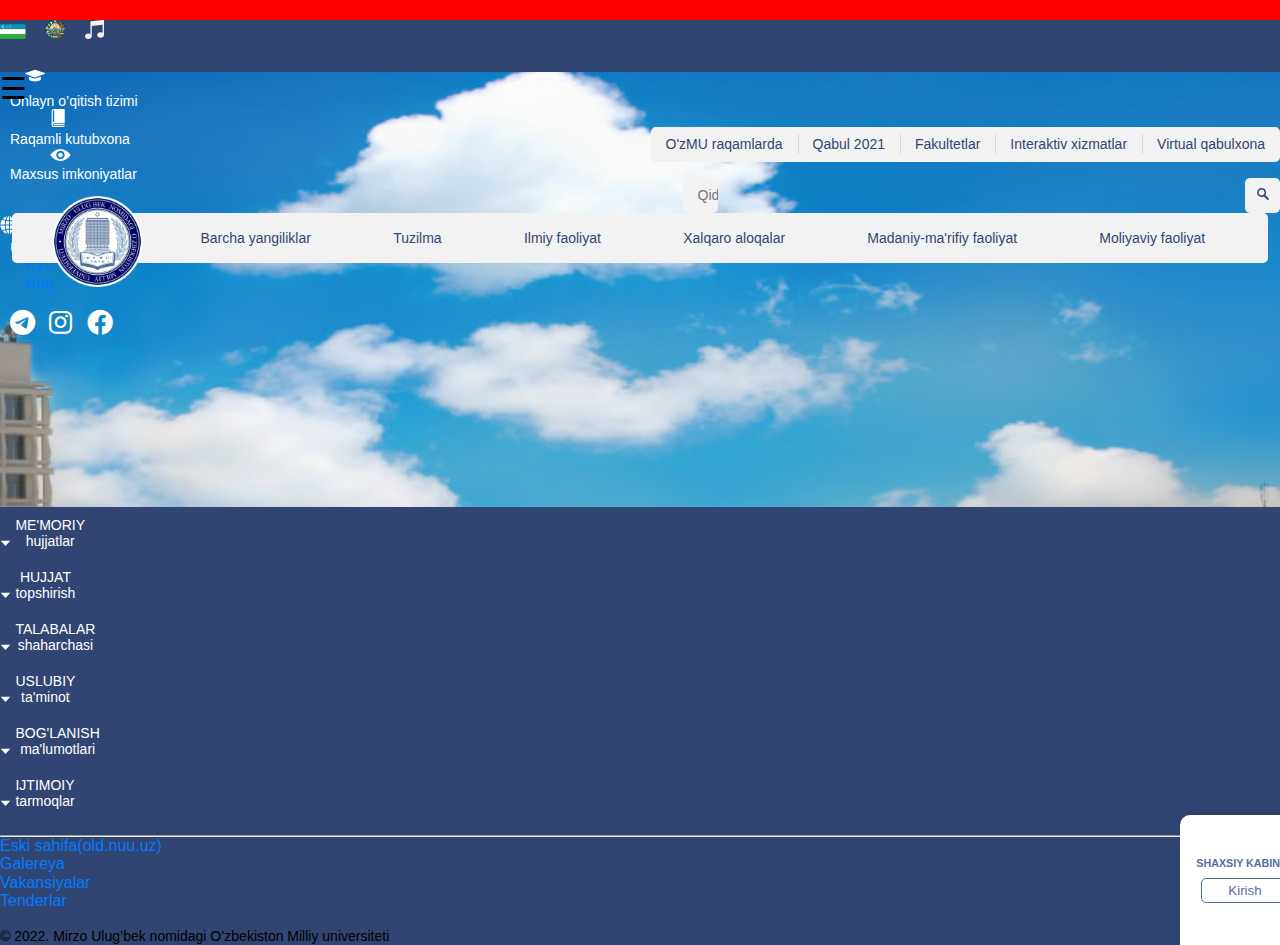
==== index.html @ 889b0ae0 "O`zgarish borda" ====
<!DOCTYPE html>
<html lang="en">
<head>
  <meta charset="UTF-8">
  <meta http-equiv="X-UA-Compatible" content="IE=edge">
  <meta name="viewport" content="width=device-width, initial-scale=1.0">
  <title>O`zbekiston milliy universiteti</title>
  <link rel="icon" type="image/png" sizes="32x32" href="https://nuu.uz/wp-content/themes/nuutheme/assets/images/favicon/favicon-32x32.png">
	<link rel="icon" type="image/png" sizes="16x16" href="https://nuu.uz/wp-content/themes/nuutheme/assets/images/favicon/favicon-16x16.png">
  <link rel="stylesheet" href="https://cdnjs.cloudflare.com/ajax/libs/font-awesome/6.0.0/css/all.min.css" integrity="sha512-9usAa10IRO0HhonpyAIVpjrylPvoDwiPUiKdWk5t3PyolY1cOd4DSE0Ga+ri4AuTroPR5aQvXU9xC6qOPnzFeg==" crossorigin="anonymous" referrerpolicy="no-referrer" />
  <link href="https://cdn.jsdelivr.net/npm/bootstrap@5.1.3/dist/css/bootstrap.min.css" rel="stylesheet" integrity="sha384-1BmE4kWBq78iYhFldvKuhfTAU6auU8tT94WrHftjDbrCEXSU1oBoqyl2QvZ6jIW3" crossorigin="anonymous">
  <!-- custom style -->
  <link rel="stylesheet" href="css/style.css">
  <!-- reset style -->
  <link rel="stylesheet" href="css/reset.css">
</head>
<body>
  <!-- Header section -->
  <header>
    <div class="test">
     <div class="marquee">
       <span >
         Mirzo Ulug`bek nomidagi O`zbekiston Milliy universiteti nafaqat O`zbekistonda, balki Markaziy Osiyoda birinchi va yetakchi oliy ta`lim muassasasi hisoblanadi: 15 ta fakultet, 80 ta kafedra, 16 ta qo`shma ta`lim dasturi, bitiruvchilari soni 200 000+
     </span>
     </div>
    </div>
       
     </div>
     <div class="container">
       <nav class="d-flex  justify-content-between align-items-center ">
         <div class="header-logo">
           <a href="bayroq.html">
             <img width="26px" height="15px" src="img/flag.png" alt="">
           </a>
             <a href="gerb.html">
               <img width="20px" height="19px" src="img/arms.png" alt="">
             </a>
             <a href="sound.html">
               <img src="img/sound.svg" alt="">
             </a>
         </div>
         <ul class="d-flex media align-items-center justify-content-between">
           <a href="https://hstudent.nuu.uz/dashboard/login" target="blank" class="d-flex align-items-center">
             <img width="20px" height="20px" src="img/mortarboard.svg" alt="">
             <p> Onlayn o’qitish tizimi</p>
           </a>
           <a href="http://lib.nuu.uz/" class="d-flex align-items-center" target="blank">
             <img width="18px" height="18px" src="img/book.svg" alt="">
             <p> Raqamli kutubxona</p>
           </a>
           <a href="https://nuu.uz/anthem/ " target="blank" class="d-flex align-items-center">
             <img width="21px" height="12px" src="img/eye.svg" alt="">
             <p> Maxsus imkoniyatlar</p>
           </a>
         </ul>
         <a href="#" id="navbarDropdown" class="language d-flex align-items-center  nav-link dropdown-toggle" role="button" data-bs-toggle="dropdown" aria-expanded="false">
           <img width="20px" height="18px" src="img/language.svg" alt="">
           <p>Uzb</p>
           
         </a>
         <ul class="dropdown-menu" aria-labelledby="navbarDropdown">
           <li>
             <a class="dropdown-item" href="#">Рус
             </a>
           </li>
           <li>
             <a class="dropdown-item" href="#">Eng</a>
           </li>
         </ul>
         <div class="header-contact">
           <a href="https://t.me/nuu_uz"> <i class="fab fa fa-telegram"></i></a>
           <a href="https://www.instagram.com/nuu.uz"><i class="fab fa fa-instagram"></i></a>
           <a href="https://www.facebook.com/1047660072095712"><i class="fab fa fa-facebook"></i></a>
         </div>
       </nav>
     </div>
   </header>  

   <!-- Header responsiv -->
   <div id="mySidenav" class="sidenav">
  <a href="javascript:void(0)" class="closebtn" onclick="closeNav()">&times;</a>
    <div class="header-logo d-flex mt-5">
      <a href="bayroq.html">
        <img width="26px" height="15px" src="img/flag.png" alt="">
  
        <a href="gerb.html">
          <img width="20px" height="19px" src="img/arms.png" alt="">
        </a>
        <a href="sound.html">
          <img src="img/sound.svg" alt="">
        </a>
    </div>
  </a>
  <a href="https://hstudent.nuu.uz/dashboard/login" target="blank" class="d-flex ">
    <img class="mt-1" width="20px" height="20px" src="img/mortarboard.svg" alt="">
    <p > Onlayn o’qitish tizimi</p>
  </a>
  <a href="http://lib.nuu.uz/" class="d-flex " target="blank">
    <img class="mt-1" width="18px" height="18px" src="img/book.svg" alt="">
    <p> Raqamli kutubxona</p>
  </a>
  <a href="https://nuu.uz/anthem/ " target="blank" class="d-flex ">
    <img class="mt-2 " width="21px" height="12px" src="img/eye.svg" alt="">
    <p > Maxsus imkoniyatlar</p>
  </a>
</div>

<span class="open-hide" style="font-size:30px;cursor:pointer" onclick="openNav()">&#9776; </span>
<!-- -------------- -->


<!-- ================================== MAIN ==================================== -->

<main>
  <!--================================= SITE NAVBAR ================================  -->
        <section class="container">
          <div class="list-menu">
            <nav class="d-flex">
              <ul class="row-ul ">
                <li class="col-item-list">  <a href="" class="menus navbar-link">O'zMU raqamlarda</a></li>
                <li class="col-list">  <a href="https://nuu.uz/admission/" class="menu navbar-link">Qabul 2021</a> </li>
                <li class="col-list">  <a href="https://nuu.uz/departments/" class="menu navbar-link">Fakultetlar</a> </li>
                <li class="col-list">  <a href="https://interaktiv.nuu.uz/" class="menu navbar-link">Interaktiv xizmatlar</a> </li>
                <li class="col-list">  <a href="http://rm.nuu.uz/" class="menu navbar-link">Virtual qabulxona</a> </li>
              </ul>
              <form class="section-form position-relative" action="" method="get">
                <input class="menu-input" type="text" name="text" placeholder="Qidiruv">
                <button onclick="searchBtnOpen()" type="button"  class="menu-btn"><img src="./img/search.svg" width="12" height="12" alt="Seatch"></button>
              </form> 
            </nav>
            
          </div>
        </section>
        <section>
          <div class="container bar-container">
            <nav class="navbar">
              <a class="nuu-img" href="#">
                <img src="./img/nuu-logo.png" width="91" height="91" alt="nuu logo img">
              </a>
              <ul class="navbar-ul">
                <li class="navbar-list">
                  <a href="https://nuu.uz/category/news/" class="navbar-link">Barcha yangiliklar</a>
                </li>
                <li class="navbar-list">
                  <a href="https://nuu.uz/tuzilma/" class="navbar-link">Tuzilma</a>
                </li>
                <li class="navbar-list">
                  <a href="https://nuu.uz/research/" class="navbar-link">Ilmiy faoliyat</a>
                </li>
                <li class="navbar-list">
                  <a href="https://nuu.uz/xalqaro-aloqalar/" class="navbar-link">Xalqaro aloqalar</a>
                </li>
                <li class="navbar-list">
                  <a href="https://nuu.uz/student-life/" class="navbar-link">Madaniy-ma'rifiy faoliyat</a>
                </li>
                <li class="navbar-list">
                  <a href="https://nuu.uz/moliyaviy-faoliyat/" class="navbar-link">Moliyaviy faoliyat</a>
                </li>
              </ul>
            </nav>
          </div>
        </section>
  <!--================================= SITE NAVBAR ================================ / -->
</main>
  
  <!-- ================================== MAIN ====================================  /--> 
    
  <!-- Footer -->
  <footer class="footer w-100 ">
    <div class="container"> 
      <div class="footer__head">
        <ul class="footer__head-ul row justify-content-around">
          <li class="footer__head-li col-xl-2 col-lg-6 col-md-12 col-12">
            <img src="./img/arrow.svg" alt="">
            <button onclick="footCenter()" class="footer__head-btn text-start">ME'MORIY <br>hujjatlar</br></button>
            <ul class=" flex-column footer__center">
              <li>
                <a class="footer__head-link " href="#">Asosiy me'yoriy hujjatlar</a>
              </li>
            </ul>
          </li>
          <li class="footer__head-li col-xl-2  col-lg-6 col-md-12 col-12">
            <img src="./img/arrow.svg" alt="">
            <button onclick="footCenter()" class="footer__head-btn text-start">HUJJAT <br>topshirish</br></button>
            <ul class=" flex-column footer__center">
              <li >
                <a class="footer__head-link " href="#">Bakalavriat</a>
              </li>
              <li>
                <a class="footer__head-link " href="#">Magistratura</a>
              </li>
              <li>
                <a class="footer__head-link " href="#">Kechki ta’lim</a>
              </li>
              <li>
                <a class="footer__head-link " href="#">Sirtqi ta’lim</a>
              </li>
              <li>
                <a class="footer__head-link " href="#">Ikkinchi mutaxassislik</a>
              </li>
            </ul>
          </li>
          <li class="footer__head-li col-xl-2  col-lg-6 col-md-12 col-12">
            <img src="./img/arrow.svg" alt="">
            <button onclick="footCenter()" class="footer__head-btn text-start">TALABALAR <br>shaharchasi</br></button>
            <ul class=" flex-column footer__center">
              <li >
                <a class="footer__head-link " href="#">Ijtimoiy obyektlar</a>
              </li>
              <li>
                <a class="footer__head-link " href="#">Tadbirlar</a>
              </li>
              <li>
                <a class="footer__head-link " href="#">Tashrif buyurish</a>
              </li>
              <li>
                <a class="footer__head-link " href="#">Tashkilotlar</a>
              </li>
              <li>
                <a class="footer__head-link " href="#">Xaritada ko'rish</a>
              </li>
            </ul>
          </li>
          <li class="footer__head-li col-xl-2  col-lg-6 col-md-12 col-12">
            <img src="./img/arrow.svg" alt="">
            <button onclick="footCenter()" class="footer__head-btn text-start">USLUBIY <br>ta'minot</br></button>
            <ul class=" flex-column footer__center">
              <li >
                <a class="footer__head-link " href="#">Bakalavriat</a>
              </li>
              <li>
                <a class="footer__head-link " href="#">Magistratura</a>
              </li>
              <li>
                <a class="footer__head-link " href="#">O'quv adabiyotlari</a>
              </li>
              <li>
                <a class="footer__head-link " href="#">Yangi adabiyotlar(QR)</a>
              </li>
              <li>
                <a class="footer__head-link " href="#">Dars jadvali(ZOOM)</a>
              </li>
              <li>
                <a class="footer__head-link " href="#">Yakuniy nazorat</a>
              </li>
            </ul>
          </li>
          <li class="footer__head-li col-xl-2  col-lg-6 col-md-12 col-12">
            <img src="./img/arrow.svg" alt="">
            <button onclick="footCenter()" class="footer__head-btn text-start">BOG'LANISH <br>ma'lumotlari</br></button>
            <ul class=" flex-column footer__center">
              <li >
                <a class="footer__head-link " href="#">Aloqa</a>
              </li>
              <li>
                <a class="footer__head-link " href="#">Savol-javob</a>
              </li>
              <li>
                <a class="footer__head-link " href="#">Press-xizmat</a>
              </li>
            </ul>
          </li>
          <li class="footer__head-li col-xl-2  col-lg-6 col-md-12 col-12">
            <img src="./img/arrow.svg" alt="">
            <button onclick="footCenter()" class="footer__head-btn text-start">IJTIMOIY <br>tarmoqlar</br></button>
            <ul class=" flex-column footer__head-social footer__center">
              <li>
                <i class="fab fa fa-telegram"></i>
                <a class="footer__head-link " href="#">Telegram</a>
              </li>
              <li>
                <i class="fab fa fa-instagram"></i>
                <a class="footer__head-link " href="#">Instagram</a>
              </li>
              <li>
                <i class="fab fa fa-facebook"></i>
                <a class="footer__head-link " href="#">Facebook</a>
              </li>
            </ul>
          </li>
        </ul>
      </div>
    </div>
    <div class="back-white">

    </div>
    <div class="footer__end">
      <div class="container position-relative">
        <hr>
        <div class="d-flex align-items-center">
          <div class="col-6">
            <ul class="nav">
              <li class="nav-item">
                <a target="_blank" class="nav-link text-light" href="https://old.nuu.uz/">Eski sahifa(old.nuu.uz)</a>
              </li>
              <li class="nav-item">
                <a target="_blank" class="nav-link text-light" href="https://nuu.uz/gallery/">Galereya</a>
              </li>
              <li class="nav-item">
                <a target="_blank" class="nav-link text-light" href="https://nuu.uz/vacancies/">Vakansiyalar</a>
              </li>
              <li class="nav-item">
                <a target="_blank" class="nav-link text-light" href="https://nuu.uz/tenders/">Tenderlar</a>
              </li>
            </ul>
          </div>
          <div class="col-6">
            <span class="text-light">© 2022. Mirzo Ulug’bek nomidagi O’zbekiston Milliy universiteti</span>
          </div>
        </div>
      </div>
      <div class="container position-relative">
        <div class="cabinet">
          <div class="cabinet__btn--group">
            <h6 class="text-center">SHAXSIY KABINET</h6>
              <button  class="sign__btn" onclick="modalActive()">Kirish</button>
          </div>
        </div>
      </div>
    </div>
  </footer>
  <!-- Modal oynalar -->
<div class="modal__cabinet ">
  <div class="modal__cabinet--win">
    <span onclick="modalClose()" class="close__modal"><i class="fa-solid fa-xmark"></i></span>
    <h4>SHAXSIY KABINETGA KIRISH</h4>
    <p class="text-center">Shahsiy kabinet faqat universitet hodimlari ishlatishi uchun mo'ljallangan!</p>
    <form action="" class="cabinet__form w-100">
      <input class="cabinet__btn" type="email" placeholder="Email">
      <input class="cabinet__btn" type="password" placeholder="Password">
      <input  class="cabinet__btn--submit" type="button" value="Kirish">
    </form>
    <h6>Parolingiz esdan chiqdimi?</h6>
    <a href="https://nuu.uz/wp-login.php?action=lostpassword">Parolni tiklash</a>
  </div>
</div>
<div class="consultat">
  
</div>
  <!-- Script -->
 
  <script src="js/app.js"></script>  
</body>
</html>
---- css/style.css ----
* {
  margin: 0;
  padding: 0;
  text-decoration: none;
  list-style: none;
}
:root {
  --text-color: #546da5;
  --bg-site: #314573;
  --grey: #f2f2f2;
  --white: #fff;
}
body {
  background: url(../img/univer.jpg) no-repeat center center / cover;
  background-attachment: fixed;
  width: 100%;
  height: 105vh;
  font-family: "Lato", sans-serif;
  position: relative;
}
.marquee {
  white-space: nowrap;
  overflow: hidden;
  position: relative;
  z-index: 11;
  top: -4px;
  right: -100%;
  white-space: nowrap;
  animation: rightThenLeft 20s linear infinite;
  color: white;
  width: 130%;
}
.test {
  height: max-content;
  overflow: hidden;
  height: 20px;
  background: red;
}
@keyframes rightThenLeft {
  0% {
    right: -100%;
  }
  100% {
    right: 130%;
  }
}

.header-text-js span {
  color: #ffffff;
  font-size: 15px;
  display: inline-block;
  -webkit-animation: texts 25s infinite linear;
  animation: texts 25s infinite linear;
}

header {
  background: #314573;
  display: flex;
  height: 72px;
  align-items: center;
  flex-wrap: wrap;
  width: 100%;
}

.header-logo {
  margin-bottom: 25px;
}

.header-logo a {
  margin-right: 15px;
}

.header-logo a {
  text-decoration: none;
}

header nav ul a {
  margin: 0 25px;
  text-decoration: none;
}

header nav ul p {
  margin-bottom: 0;
  font-size: 14px;
  color: #ffffff;
  font-family: sans-serif;
  margin-left: 10px;
}

.language {
  margin-bottom: 15px;
  text-decoration: none;
}

.language p {
  margin-bottom: 0;
  color: #f2f2f2;
  font-size: 15px;
  margin-left: 10px;
  margin-right: 8px;
}

.dropdown-item {
  width: 70%;
}

.dropdown-toggle {
  color: white;
}

.dropdown-toggle:hover {
  color: white;
}

.fa {
  font-size: 26px;
  color: white;
  margin-left: 10px;
  margin-bottom: 12px;
}

/* ------------------------ */
.sidenav {
  height: 100%;
  width: 0;
  position: fixed;
  z-index: 11;
  top: 0;
  right: 0;
  background-color: #314173;
  overflow-x: hidden;
  transition: 0.5s;
  padding-top: 60px;
}

.sidenav a {
  padding: 8px 8px 8px 32px;
  text-decoration: none;
  font-size: 25px;
  color: #fff;
  display: block;
  transition: 0.3s;
}

.sidenav a:hover {
  color: #f1f1f1;
}

.sidenav .closebtn {
  position: absolute;
  top: 0;
  right: 25px;
  font-size: 36px;
  margin-left: 50px;
}

@media screen and (max-height: 450px) {
  .sidenav {
    padding-top: 15px;
  }
  .sidenav a {
    font-size: 18px;
  }
}
/* ----------------------- */

/* Fleg section */

.info-fleg {
  top: 50px;
  position: relative;
  margin-bottom: 180px;
}

.info-fleg-item {
  background: white;
  border-radius: 5px;
  padding: 30px;
  margin: 0 0 30px;
  width: 1120px;
  height: 1000pxpx;
}

.info-fleg-item h4 {
  color: #314173;
  font-size: 22px;
  font-family: "open sans Condensed", "arial";
  line-height: 1.1;
  margin-bottom: 25px;
}

.info-fleg-item p {
  color: #546da5;
  font-size: 14px;
  font-family: lato;
}

/*  gerb section */
.info-gerb {
  margin-bottom: 200px;
}
/* --------------------- */

/* sound section */
.info-sound {
  margin-bottom: 200px;
}

/* ============= SITE NAVBAR ============== */

.list-menu {
  display: flex;
  position: relative;
  margin-top: 20px;
  right: 0;
  justify-content: end;
}
.row-ul {
  position: relative;
  display: flex;
  height: 35px;
  align-items: center;
  background-color: #f2f2f2;
  border-radius: 5px;
}
.section-form {
  display: flex;
  margin-left: 2rem;
  align-items: flex-start;
}
.menus {
  text-decoration: none;
  margin-left: 15px;
  margin-right: 15px;
  height: 20px;
}

.menu {
  text-decoration: none;
  margin-left: 15px;
  margin-right: 15px;
  height: 20px;
}

.line {
  position: absolute;
  bottom: 7px;
  width: 2px;
  height: 20px;
  background-color: #e0e0e0;
}

.col-item-list {
  position: relative;
  display: flex;
  align-items: center;
}
.col-list {
  position: relative;
  display: flex;
  align-items: center;
}

.col-list::before {
  content: "";
  width: 1px;
  height: 20px;
  position: absolute;
  top: 0;
  bottom: 0;
  left: 0;
  right: 0;
  z-index: 2;
  background-color: rgba(0, 0, 0, 0.1);
}

.col-3 {
  margin-left: 15px;
}

.menu-input {
  height: 35px;
  outline-color: #546da5;
  border-radius: 5px;
  font-family: "Lato", sans-serif;
  font-size: 14px;
  padding-left: 15px;
  border: none;
  width: 35px;
  outline: none;
  transition: 0.5s all;
  background-color: #f2f2f2;
}
.menu-input.active {
  width: 200px;
}
.menu-btn {
  height: 35px;
  width: 35px;
  border-radius: 5px;
  background-color: transparent;
  border: none;
  outline: none;
  position: absolute;
  right: 0;
  z-index: 4;
  background-color: #f2f2f2;
}

.bar-container {
  padding: 0 12px 0 12px;
}
.navbar {
  background: #f2f2f2;
  border-radius: 5px;
  margin: 0;
  padding: 0;
  height: 50px;
  position: relative;
}

.nuu-img {
  position: absolute;
  top: -17px;
  left: 40px;
}

.navbar-ul {
  position: absolute;
  right: 5%;
  height: 50px;
  width: 80%;
  display: flex;
  justify-content: space-between;
  align-items: center;
  /* margin-left: 233px; */
  margin-bottom: 0;
}

.navbar-list {
  list-style-type: none;
}

.navbar-link {
  text-decoration: none;
  font-family: "Lato", sans-serif;
  font-weight: 400px;
  font-style: normal;
  font-size: 14px;
  line-height: 20px;
  color: #314573;
}

.navbar-link:hover {
  color: #314573;
}

/* ============= SITE NAVBAR ============== / */

/* Footer */

.flag-footer {
  background-color: var(--bg-site);
  position: absolute;
  left: 0;
  right: 0;
}

.footer {
  background-color: var(--bg-site);
  position: absolute;
  bottom: 0;
  left: 0;
  right: 0;
}
.footer__head {
  position: relative;
  z-index: 2;
}
.footer .footer__head-btn {
  outline: none;
  border: none;
  color: #fff;
  background: transparent;
  margin-bottom: 10px;
  font-size: 14px !important;
}
.footer__head-ul {
  padding-right: 45px;
}
.footer__head-social li .fab {
  color: var(--bg-site);
}
.footer__head-li {
  padding-top: 10px;
}
.footer__center {
  background: #fff;
  border: 1px solid #fff;
  border-radius: 5px;
  padding: 20px 0px;
  display: none;
  transition: 1s all ease-in;
}
.footer__center.active {
  display: block;
}
.back-white {
  background-color: #fff;
  width: 100%;
  height: 202px;
  top: 64px;
  z-index: 1;
  position: absolute;
  display: none;
  transition: .5s all;
}
.back-white.active {
  display: block;
}
.footer__head-link {
  color: var(--bg-site) !important;
  padding: 0 5px;
  line-height: 20px !important;
  font-size: 14px;
}
.footer__head-link:hover {
  color: #314573;
}
.footer__end {
  background-color: var(--bg-site);
}
.footer__end hr {
  color: #fff;
}
.footer__end .navbar-link {
  font-size: 14px;
  border-right: 1px solid #fff;
}
.footer__end span {
  font-size: 14px;
}
.cabinet {
  width: 130px;
  height: 130px;
  background-color: #fff;
  position: absolute;
  bottom: 0;
  right: -30px;
  border-radius: 10px 10px 0 0;
  -webkit-box-shadow: 2px -2px 10px rgba(0, 0, 0, 0.1);
  box-shadow: 2px -2px 10px rgba(0, 0, 0, 0.1);
  z-index: 3;
  display: flex;
  flex-direction: column;
  justify-content: center;
  align-items: center;
}
.cabinet__btn--group {
  display: flex;
  flex-direction: column;
  justify-content: center;
  align-items: center;
}
.cabinet__btn--group h6 {
  color: var(--text-color);
}
.sign__btn {
  border: 1px solid var(--text-color);
  border-radius: 5px;
  outline: none;
  color: var(--text-color);
  padding: 4px 26px;
  background-color: #fff;
  transition: 0.6s ease all;
}
.sign__btn:hover {
  background-color: var(--text-color);
  color: #fff;
}
.footer__end hr{
  margin: 0 !important;
  padding: 0 !important;
}
/* modal oynalar */
.modal__cabinet {
  position: fixed;
  left: 0;
  top: 0;
  width: 100%;
  height: 100vh;
  background: rgba(0, 0, 0, 0.5);
  z-index: 999;
  display: none;
}
.modal__cabinet.active {
  display: block;
  transition: all 0.6s ease;
}
.modal__cabinet--win {
  position: absolute;
  left: 50%;
  top: 50%;
  transform: translate(-50%, -50%);
  width: 500px;
  /* height: 400px; */
  border-radius: 10px;
  background-color: #fff;
  padding: 20px;
}
.close__modal {
  position: absolute;
  right: 30px;
  top: 20px;
  color: rgba(51, 51, 51, 0.384);
  font-size: 30px;
  cursor: pointer;
}
.modal__cabinet--win,
.cabinet__form {
  display: flex;
  flex-direction: column;
  align-items: center;
}
.modal__cabinet--win h4 {
  color: var(--bg-site);
}
.modal__cabinet--win p {
  color: var(--text-color);
  font-weight: 400;
  margin-top: 1rem;
}
.cabinet__btn {
  min-height: 47px;
  padding: 13px 18px 14px;
  border: 1px solid #828282;
  border-radius: 5px;
  box-shadow: none;
  background: none;
  outline: none;
  width: 90%;
  margin-bottom: 1rem;
}
.cabinet__btn--submit {
  background-color: var(--bg-site);
  cursor: pointer;
  border-radius: 5px;
  width: 90%;
  border: none;
  outline: none;
  padding: 10px 18px 10px;
  color: #fff;
  margin-top: 0.9rem;
  border: 1px solid var(--bg-site);
  transition: all 0.4s ease-out;
}
.cabinet__btn--submit:hover {
  color: var(--bg-site);
  background: #fff;
}
.modal__cabinet--win h6 {
  color: rgba(0, 0, 0, 0.6);
  font-weight: 400;
  font-size: 14px;
  margin-top: 1rem;
}

/* Media  */

@media (max-width: 1200px) {
  .header-logo {
    display: none;
  }

  header nav ul a {
    z-index: -10;
  }
  .open-hide {
    display: unset;
    position: relative;
    left: 1000px;
    bottom: 50px;
  }

  .header-contact {
    display: none;
  }

  .language {
    position: absolute;
    left: 180px;
    top: 25px;
  }
}
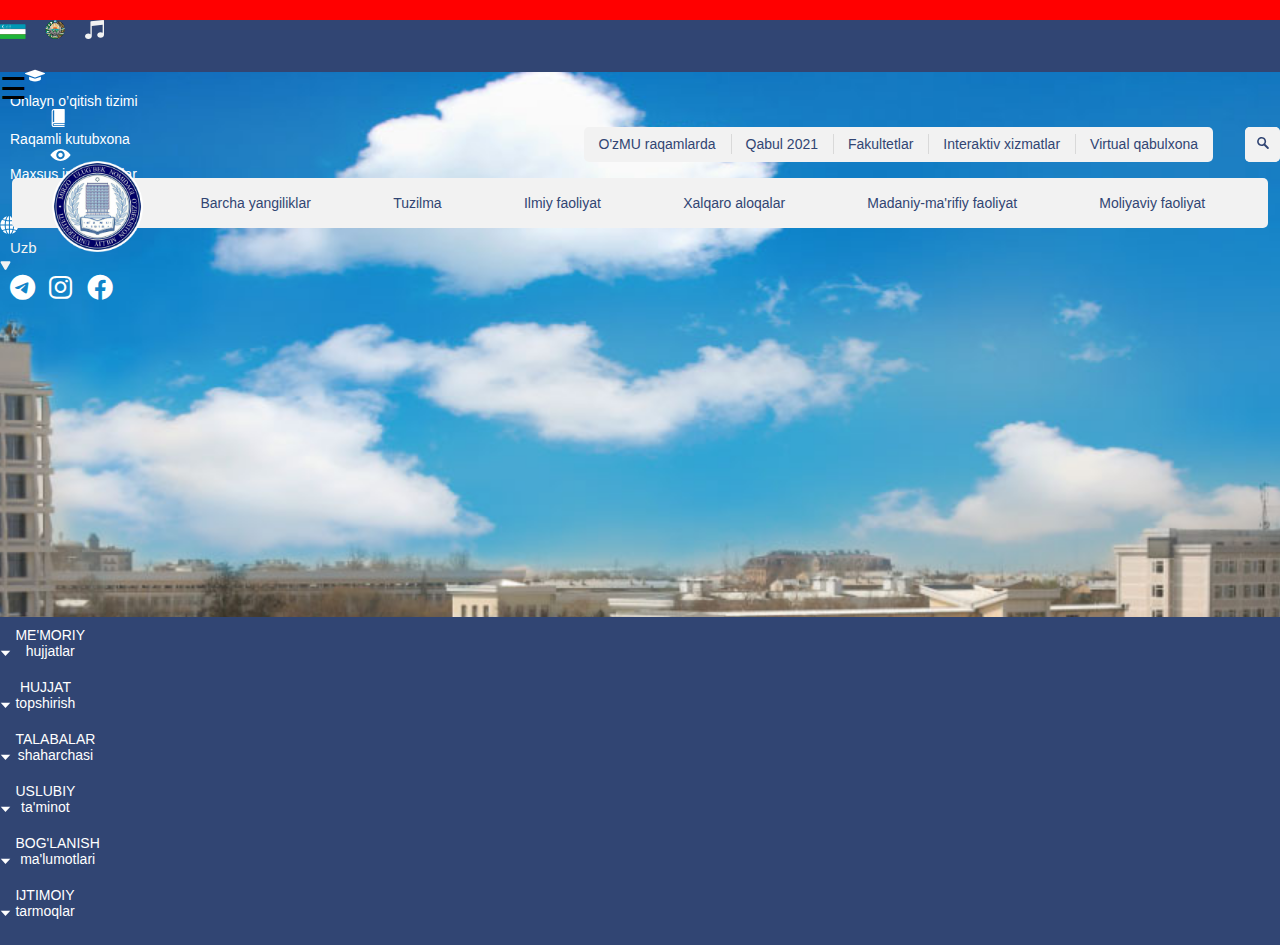
==== commit 91cfc52b: "Merge branch 'main' of https://github.com/umar2707/clone-nuu.uz" ====
--- a/index.html
+++ b/index.html
@@ -5,8 +5,6 @@
   <meta http-equiv="X-UA-Compatible" content="IE=edge">
   <meta name="viewport" content="width=device-width, initial-scale=1.0">
   <title>O`zbekiston milliy universiteti</title>
-  <link rel="icon" type="image/png" sizes="32x32" href="https://nuu.uz/wp-content/themes/nuutheme/assets/images/favicon/favicon-32x32.png">
-	<link rel="icon" type="image/png" sizes="16x16" href="https://nuu.uz/wp-content/themes/nuutheme/assets/images/favicon/favicon-16x16.png">
   <link rel="stylesheet" href="https://cdnjs.cloudflare.com/ajax/libs/font-awesome/6.0.0/css/all.min.css" integrity="sha512-9usAa10IRO0HhonpyAIVpjrylPvoDwiPUiKdWk5t3PyolY1cOd4DSE0Ga+ri4AuTroPR5aQvXU9xC6qOPnzFeg==" crossorigin="anonymous" referrerpolicy="no-referrer" />
   <link href="https://cdn.jsdelivr.net/npm/bootstrap@5.1.3/dist/css/bootstrap.min.css" rel="stylesheet" integrity="sha384-1BmE4kWBq78iYhFldvKuhfTAU6auU8tT94WrHftjDbrCEXSU1oBoqyl2QvZ6jIW3" crossorigin="anonymous">
   <!-- custom style -->
@@ -15,9 +13,10 @@
   <link rel="stylesheet" href="css/reset.css">
 </head>
 <body>
-  <!-- Header section -->
+  <!-- Header -->
   <header>
     <div class="test">
+
      <div class="marquee">
        <span >
          Mirzo Ulug`bek nomidagi O`zbekiston Milliy universiteti nafaqat O`zbekistonda, balki Markaziy Osiyoda birinchi va yetakchi oliy ta`lim muassasasi hisoblanadi: 15 ta fakultet, 80 ta kafedra, 16 ta qo`shma ta`lim dasturi, bitiruvchilari soni 200 000+
@@ -35,38 +34,29 @@
              <a href="gerb.html">
                <img width="20px" height="19px" src="img/arms.png" alt="">
              </a>
-             <a href="sound.html">
+             <a href="./sound.html">
                <img src="img/sound.svg" alt="">
              </a>
          </div>
-         <ul class="d-flex media align-items-center justify-content-between">
-           <a href="https://hstudent.nuu.uz/dashboard/login" target="blank" class="d-flex align-items-center">
+         <ul class="d-flex align-items-center justify-content-between">
+           <a href="https://hstudent.nuu.uz/dashboard/login" class="d-flex align-items-center">
              <img width="20px" height="20px" src="img/mortarboard.svg" alt="">
              <p> Onlayn o’qitish tizimi</p>
            </a>
-           <a href="http://lib.nuu.uz/" class="d-flex align-items-center" target="blank">
+           <a href="http://lib.nuu.uz/" class="d-flex align-items-center">
              <img width="18px" height="18px" src="img/book.svg" alt="">
              <p> Raqamli kutubxona</p>
            </a>
-           <a href="https://nuu.uz/anthem/ " target="blank" class="d-flex align-items-center">
+           <a href="#" class="d-flex align-items-center">
              <img width="21px" height="12px" src="img/eye.svg" alt="">
              <p> Maxsus imkoniyatlar</p>
            </a>
          </ul>
-         <a href="#" id="navbarDropdown" class="language d-flex align-items-center  nav-link dropdown-toggle" role="button" data-bs-toggle="dropdown" aria-expanded="false">
+         <a href="#" class="language d-flex align-items-center">
            <img width="20px" height="18px" src="img/language.svg" alt="">
            <p>Uzb</p>
-           
+           <img width="11px" height="9px"  src="img/arrow-down-small.svg" alt="">
          </a>
-         <ul class="dropdown-menu" aria-labelledby="navbarDropdown">
-           <li>
-             <a class="dropdown-item" href="#">Рус
-             </a>
-           </li>
-           <li>
-             <a class="dropdown-item" href="#">Eng</a>
-           </li>
-         </ul>
          <div class="header-contact">
            <a href="https://t.me/nuu_uz"> <i class="fab fa fa-telegram"></i></a>
            <a href="https://www.instagram.com/nuu.uz"><i class="fab fa fa-instagram"></i></a>
@@ -107,15 +97,15 @@
 
 <span class="open-hide" style="font-size:30px;cursor:pointer" onclick="openNav()">&#9776; </span>
 <!-- -------------- -->
-
-
+  <!-- Main -->
+  
 <!-- ================================== MAIN ==================================== -->
 
 <main>
   <!--================================= SITE NAVBAR ================================  -->
         <section class="container">
           <div class="list-menu">
-            <nav class="d-flex">
+            <nav class="row">
               <ul class="row-ul ">
                 <li class="col-item-list">  <a href="" class="menus navbar-link">O'zMU raqamlarda</a></li>
                 <li class="col-list">  <a href="https://nuu.uz/admission/" class="menu navbar-link">Qabul 2021</a> </li>
@@ -123,12 +113,11 @@
                 <li class="col-list">  <a href="https://interaktiv.nuu.uz/" class="menu navbar-link">Interaktiv xizmatlar</a> </li>
                 <li class="col-list">  <a href="http://rm.nuu.uz/" class="menu navbar-link">Virtual qabulxona</a> </li>
               </ul>
-              <form class="section-form position-relative" action="" method="get">
-                <input class="menu-input" type="text" name="text" placeholder="Qidiruv">
-                <button onclick="searchBtnOpen()" type="button"  class="menu-btn"><img src="./img/search.svg" width="12" height="12" alt="Seatch"></button>
-              </form> 
             </nav>
-            
+            <form class="section-form col-2.1" action="" method="get">
+              <input class="menu-input" type="text" name="text" placeholder="Qidiruv">
+              <button type="submit"  class="menu-btn"><img src="./img/search.svg" width="12" height="12" alt="Seatch"></button>
+            </form> 
           </div>
         </section>
         <section>
@@ -163,7 +152,20 @@
   <!--================================= SITE NAVBAR ================================ / -->
 </main>
   
-  <!-- ================================== MAIN ====================================  /--> 
+  <!-- ================================== MAIN ====================================  /-->
+
+
+
+
+
+
+
+
+
+
+
+
+  
     
   <!-- Footer -->
   <footer class="footer w-100 ">
@@ -284,61 +286,8 @@
     <div class="back-white">
 
     </div>
-    <div class="footer__end">
-      <div class="container position-relative">
-        <hr>
-        <div class="d-flex align-items-center">
-          <div class="col-6">
-            <ul class="nav">
-              <li class="nav-item">
-                <a target="_blank" class="nav-link text-light" href="https://old.nuu.uz/">Eski sahifa(old.nuu.uz)</a>
-              </li>
-              <li class="nav-item">
-                <a target="_blank" class="nav-link text-light" href="https://nuu.uz/gallery/">Galereya</a>
-              </li>
-              <li class="nav-item">
-                <a target="_blank" class="nav-link text-light" href="https://nuu.uz/vacancies/">Vakansiyalar</a>
-              </li>
-              <li class="nav-item">
-                <a target="_blank" class="nav-link text-light" href="https://nuu.uz/tenders/">Tenderlar</a>
-              </li>
-            </ul>
-          </div>
-          <div class="col-6">
-            <span class="text-light">© 2022. Mirzo Ulug’bek nomidagi O’zbekiston Milliy universiteti</span>
-          </div>
-        </div>
-      </div>
-      <div class="container position-relative">
-        <div class="cabinet">
-          <div class="cabinet__btn--group">
-            <h6 class="text-center">SHAXSIY KABINET</h6>
-              <button  class="sign__btn" onclick="modalActive()">Kirish</button>
-          </div>
-        </div>
-      </div>
-    </div>
   </footer>
-  <!-- Modal oynalar -->
-<div class="modal__cabinet ">
-  <div class="modal__cabinet--win">
-    <span onclick="modalClose()" class="close__modal"><i class="fa-solid fa-xmark"></i></span>
-    <h4>SHAXSIY KABINETGA KIRISH</h4>
-    <p class="text-center">Shahsiy kabinet faqat universitet hodimlari ishlatishi uchun mo'ljallangan!</p>
-    <form action="" class="cabinet__form w-100">
-      <input class="cabinet__btn" type="email" placeholder="Email">
-      <input class="cabinet__btn" type="password" placeholder="Password">
-      <input  class="cabinet__btn--submit" type="button" value="Kirish">
-    </form>
-    <h6>Parolingiz esdan chiqdimi?</h6>
-    <a href="https://nuu.uz/wp-login.php?action=lostpassword">Parolni tiklash</a>
-  </div>
-</div>
-<div class="consultat">
-  
-</div>
   <!-- Script -->
- 
   <script src="js/app.js"></script>  
 </body>
 </html>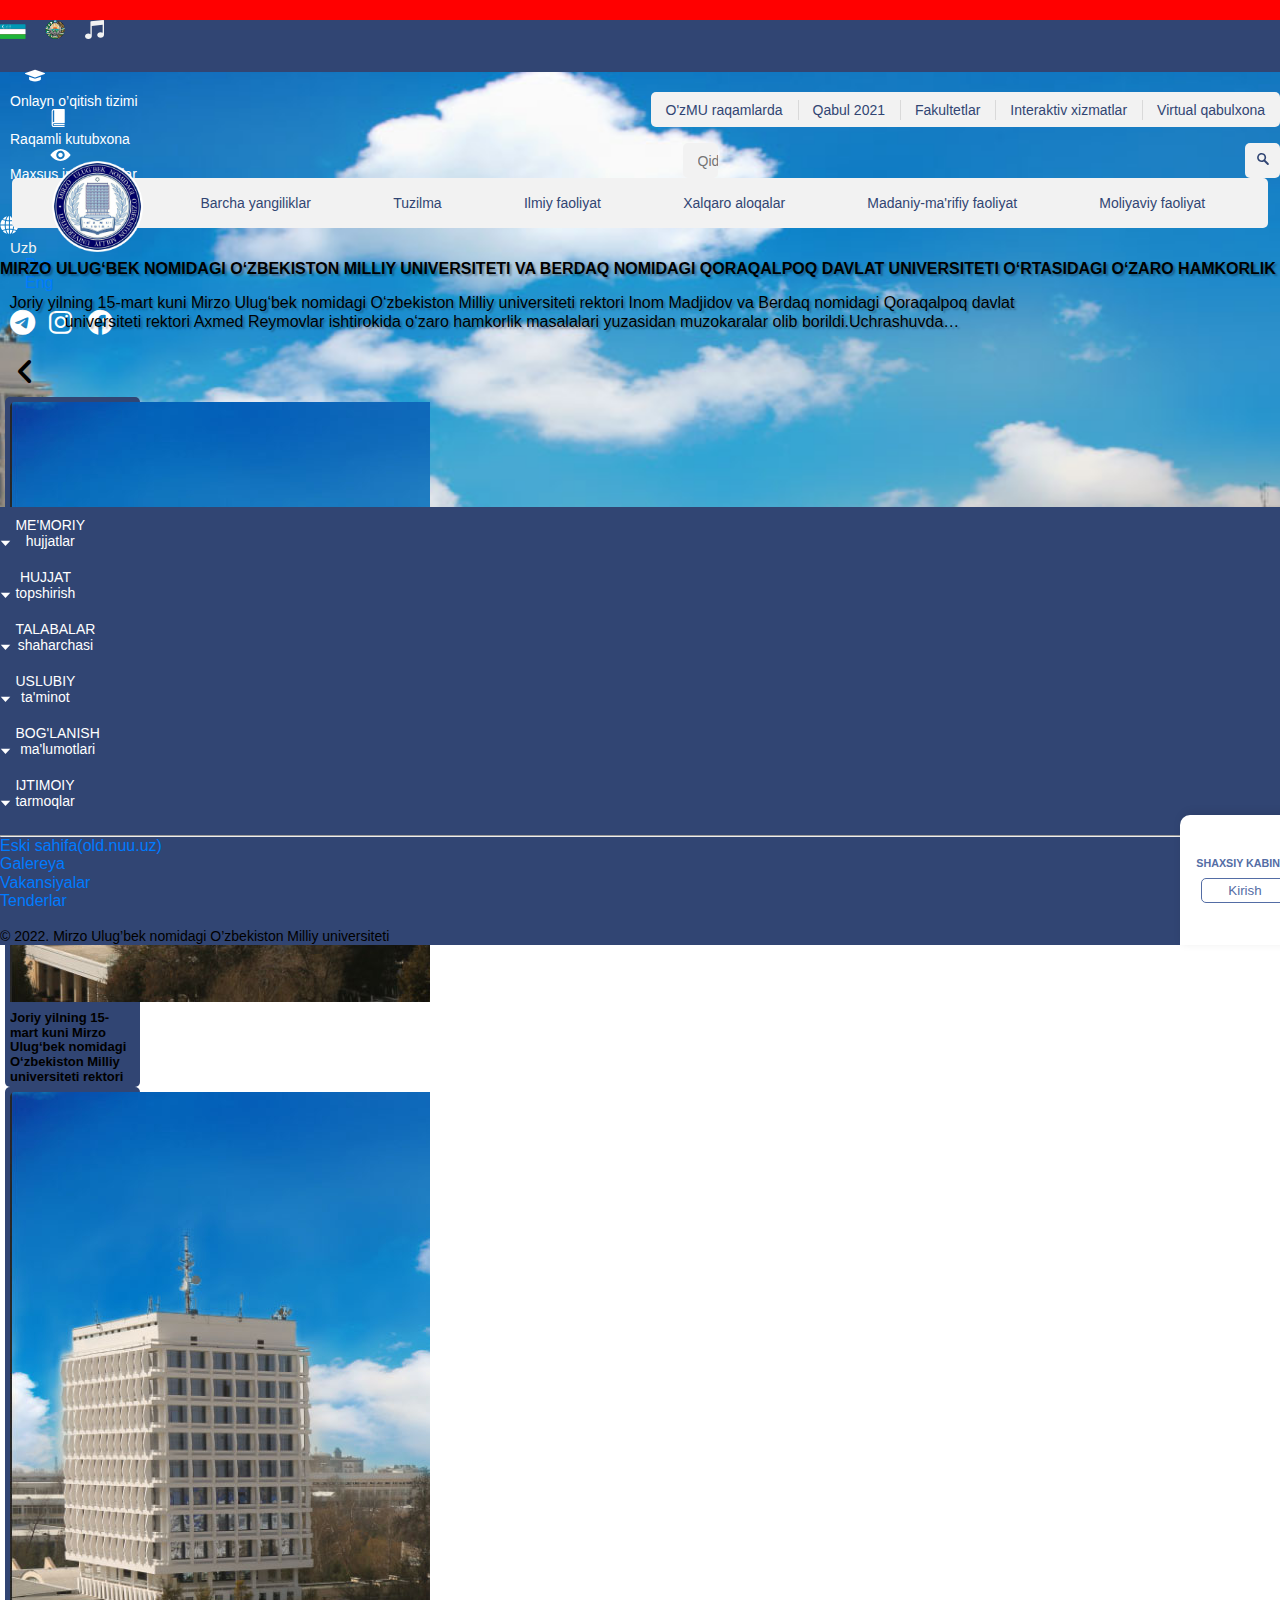
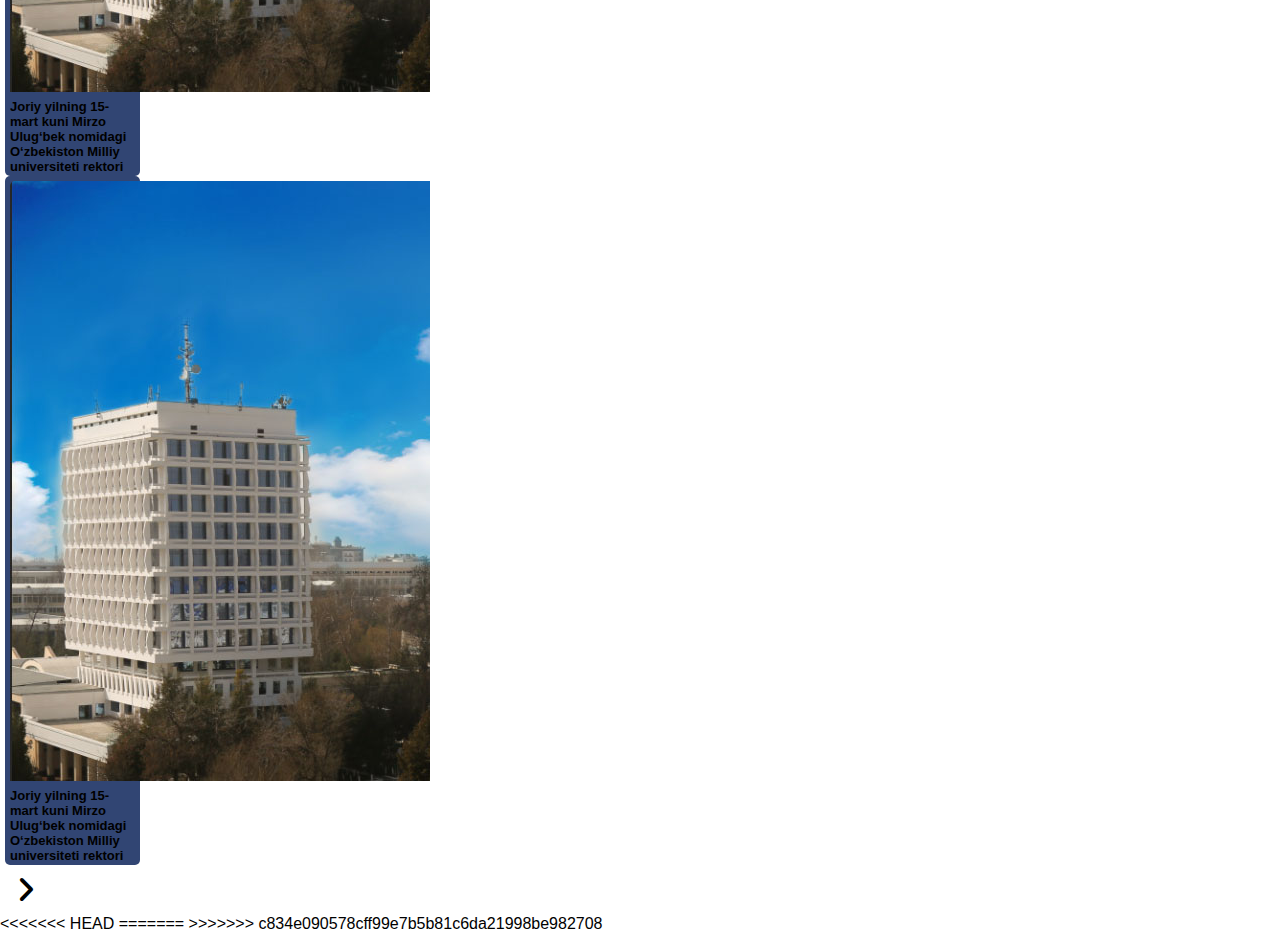
==== commit 96d54bf5: "oxirgi vanihoyat" ====
--- a/index.html
+++ b/index.html
@@ -1,3 +1,4 @@
+
 <!DOCTYPE html>
 <html lang="en">
 <head>
@@ -5,6 +6,8 @@
   <meta http-equiv="X-UA-Compatible" content="IE=edge">
   <meta name="viewport" content="width=device-width, initial-scale=1.0">
   <title>O`zbekiston milliy universiteti</title>
+  <link rel="icon" type="image/png" sizes="32x32" href="https://nuu.uz/wp-content/themes/nuutheme/assets/images/favicon/favicon-32x32.png">
+	<link rel="icon" type="image/png" sizes="16x16" href="https://nuu.uz/wp-content/themes/nuutheme/assets/images/favicon/favicon-16x16.png">
   <link rel="stylesheet" href="https://cdnjs.cloudflare.com/ajax/libs/font-awesome/6.0.0/css/all.min.css" integrity="sha512-9usAa10IRO0HhonpyAIVpjrylPvoDwiPUiKdWk5t3PyolY1cOd4DSE0Ga+ri4AuTroPR5aQvXU9xC6qOPnzFeg==" crossorigin="anonymous" referrerpolicy="no-referrer" />
   <link href="https://cdn.jsdelivr.net/npm/bootstrap@5.1.3/dist/css/bootstrap.min.css" rel="stylesheet" integrity="sha384-1BmE4kWBq78iYhFldvKuhfTAU6auU8tT94WrHftjDbrCEXSU1oBoqyl2QvZ6jIW3" crossorigin="anonymous">
   <!-- custom style -->
@@ -13,10 +16,9 @@
   <link rel="stylesheet" href="css/reset.css">
 </head>
 <body>
-  <!-- Header -->
+  <!-- Header section -->
   <header>
     <div class="test">
-
      <div class="marquee">
        <span >
          Mirzo Ulug`bek nomidagi O`zbekiston Milliy universiteti nafaqat O`zbekistonda, balki Markaziy Osiyoda birinchi va yetakchi oliy ta`lim muassasasi hisoblanadi: 15 ta fakultet, 80 ta kafedra, 16 ta qo`shma ta`lim dasturi, bitiruvchilari soni 200 000+
@@ -34,29 +36,38 @@
              <a href="gerb.html">
                <img width="20px" height="19px" src="img/arms.png" alt="">
              </a>
-             <a href="./sound.html">
+             <a href="sound.html">
                <img src="img/sound.svg" alt="">
              </a>
          </div>
-         <ul class="d-flex align-items-center justify-content-between">
-           <a href="https://hstudent.nuu.uz/dashboard/login" class="d-flex align-items-center">
+         <ul class="d-flex media align-items-center justify-content-between">
+           <a href="https://hstudent.nuu.uz/dashboard/login" target="blank" class="d-flex align-items-center">
              <img width="20px" height="20px" src="img/mortarboard.svg" alt="">
              <p> Onlayn o’qitish tizimi</p>
            </a>
-           <a href="http://lib.nuu.uz/" class="d-flex align-items-center">
+           <a href="http://lib.nuu.uz/" class="d-flex align-items-center" target="blank">
              <img width="18px" height="18px" src="img/book.svg" alt="">
              <p> Raqamli kutubxona</p>
            </a>
-           <a href="#" class="d-flex align-items-center">
+           <a href="https://nuu.uz/anthem/ " target="blank" class="d-flex align-items-center">
              <img width="21px" height="12px" src="img/eye.svg" alt="">
              <p> Maxsus imkoniyatlar</p>
            </a>
          </ul>
-         <a href="#" class="language d-flex align-items-center">
+         <a href="#" id="navbarDropdown" class="language d-flex align-items-center  nav-link dropdown-toggle" role="button" data-bs-toggle="dropdown" aria-expanded="false">
            <img width="20px" height="18px" src="img/language.svg" alt="">
            <p>Uzb</p>
-           <img width="11px" height="9px"  src="img/arrow-down-small.svg" alt="">
+           
          </a>
+         <ul class="dropdown-menu" aria-labelledby="navbarDropdown">
+           <li>
+             <a class="dropdown-item" href="#">Рус
+             </a>
+           </li>
+           <li>
+             <a class="dropdown-item" href="#">Eng</a>
+           </li>
+         </ul>
          <div class="header-contact">
            <a href="https://t.me/nuu_uz"> <i class="fab fa fa-telegram"></i></a>
            <a href="https://www.instagram.com/nuu.uz"><i class="fab fa fa-instagram"></i></a>
@@ -97,15 +108,15 @@
 
 <span class="open-hide" style="font-size:30px;cursor:pointer" onclick="openNav()">&#9776; </span>
 <!-- -------------- -->
-  <!-- Main -->
-  
+
+
 <!-- ================================== MAIN ==================================== -->
 
 <main>
   <!--================================= SITE NAVBAR ================================  -->
         <section class="container">
           <div class="list-menu">
-            <nav class="row">
+            <nav class="d-flex">
               <ul class="row-ul ">
                 <li class="col-item-list">  <a href="" class="menus navbar-link">O'zMU raqamlarda</a></li>
                 <li class="col-list">  <a href="https://nuu.uz/admission/" class="menu navbar-link">Qabul 2021</a> </li>
@@ -113,17 +124,18 @@
                 <li class="col-list">  <a href="https://interaktiv.nuu.uz/" class="menu navbar-link">Interaktiv xizmatlar</a> </li>
                 <li class="col-list">  <a href="http://rm.nuu.uz/" class="menu navbar-link">Virtual qabulxona</a> </li>
               </ul>
+              <form class="section-form position-relative" action="" method="get">
+                <input class="menu-input" type="text" name="text" placeholder="Qidiruv">
+                <button onclick="searchBtnOpen()" type="button"  class="menu-btn"><img src="./img/search.svg" width="12" height="12" alt="Seatch"></button>
+              </form> 
             </nav>
-            <form class="section-form col-2.1" action="" method="get">
-              <input class="menu-input" type="text" name="text" placeholder="Qidiruv">
-              <button type="submit"  class="menu-btn"><img src="./img/search.svg" width="12" height="12" alt="Seatch"></button>
-            </form> 
+            
           </div>
         </section>
         <section>
           <div class="container bar-container">
             <nav class="navbar">
-              <a class="nuu-img" href="#">
+              <a class="nuu-img" href="index.html">
                 <img src="./img/nuu-logo.png" width="91" height="91" alt="nuu logo img">
               </a>
               <ul class="navbar-ul">
@@ -149,23 +161,54 @@
             </nav>
           </div>
         </section>
+        <div class="banner">
+          <div class="container align-items-center d-flex flex-column">
+            <h4 class="banner-h4 text-center text-light ">MIRZO ULUG‘BEK NOMIDAGI O‘ZBEKISTON MILLIY UNIVERSITETI VA BERDAQ NOMIDAGI QORAQALPOQ DAVLAT UNIVERSITETI O‘RTASIDAGI O‘ZARO HAMKORLIK</h4>
+            <p class="banner-p text-center text-light">Joriy yilning 15-mart kuni Mirzo Ulug‘bek nomidagi O‘zbekiston Milliy universiteti rektori Inom Madjidov va Berdaq nomidagi Qoraqalpoq davlat universiteti rektori Axmed Reymovlar ishtirokida o‘zaro hamkorlik masalalari yuzasidan muzokaralar olib borildi.Uchrashuvda…</p>
+            <div class="carousel d-flex align-items-center justify-content-between">
+              <button class="prev__btn"><i class="text-light fa-solid fa-angle-left"></i></button>
+              <div class="banner__carousel">
+                <div class="banner__carousel-wrapper d-flex justify-content-around align-items-center">
+                  <div class="carousel-wrapper-item">
+                    <div class="carousel__item-head">
+                      <img class="w-100" src="./img/univer.jpg" alt="">
+                    </div>
+                    <div class="carousel__item-body">
+                      <h6 class="text-light">
+                        Joriy yilning 15-mart kuni Mirzo Ulug‘bek nomidagi O‘zbekiston Milliy universiteti rektori Inom Madjidov va Berdaq nomidagi Qoraqalpoq davlat universiteti rektori Axmed Reymovlar ishtirokida o‘zaro hamkorlik masalalari yuzasidan muzokaralar olib borildi.Uchrashuvda…
+                      </h6>
+                    </div>
+                  </div>
+                  <div class="carousel-wrapper-item">
+                    <div class="carousel__item-head">
+                      <img class="w-100" src="./img/univer.jpg" alt="">
+                    </div>
+                    <div class="carousel__item-body">
+                      <h6 class="text-light">
+                        Joriy yilning 15-mart kuni Mirzo Ulug‘bek nomidagi O‘zbekiston Milliy universiteti rektori Inom Madjidov va Berdaq nomidagi Qoraqalpoq davlat universiteti rektori Axmed Reymovlar ishtirokida o‘zaro hamkorlik masalalari yuzasidan muzokaralar olib borildi.Uchrashuvda…
+                      </h6>
+                    </div>
+                  </div>
+                  <div class="carousel-wrapper-item">
+                    <div class="carousel__item-head">
+                      <img class="w-100" src="./img/univer.jpg" alt="">
+                    </div>
+                    <div class="carousel__item-body">
+                      <h6 class="text-light">
+                        Joriy yilning 15-mart kuni Mirzo Ulug‘bek nomidagi O‘zbekiston Milliy universiteti rektori Inom Madjidov va Berdaq nomidagi Qoraqalpoq davlat universiteti rektori Axmed Reymovlar ishtirokida o‘zaro hamkorlik masalalari yuzasidan muzokaralar olib borildi.Uchrashuvda…
+                      </h6>
+                    </div>
+                  </div>
+                </div>
+              </div>
+              <button class="next__btn"><i class="text-light fa-solid fa-angle-right"></i></button>
+            </div>
+          </div>
+        </div>
   <!--================================= SITE NAVBAR ================================ / -->
 </main>
   
-  <!-- ================================== MAIN ====================================  /-->
-
-
-
-
-
-
-
-
-
-
-
-
-  
+  <!-- ================================== MAIN ====================================  /--> 
     
   <!-- Footer -->
   <footer class="footer w-100 ">
@@ -286,8 +329,66 @@
     <div class="back-white">
 
     </div>
+    <div class="footer__end">
+      <div class="container position-relative">
+        <hr>
+        <div class="d-flex align-items-center">
+          <div class="col-6">
+            <ul class="nav">
+              <li class="nav-item">
+                <a target="_blank" class="nav-link text-light" href="https://old.nuu.uz/">Eski sahifa(old.nuu.uz)</a>
+              </li>
+              <li class="nav-item">
+                <a target="_blank" class="nav-link text-light" href="https://nuu.uz/gallery/">Galereya</a>
+              </li>
+              <li class="nav-item">
+                <a target="_blank" class="nav-link text-light" href="https://nuu.uz/vacancies/">Vakansiyalar</a>
+              </li>
+              <li class="nav-item">
+                <a target="_blank" class="nav-link text-light" href="https://nuu.uz/tenders/">Tenderlar</a>
+              </li>
+            </ul>
+          </div>
+          <div class="col-6">
+            <span class="text-light">© 2022. Mirzo Ulug’bek nomidagi O’zbekiston Milliy universiteti</span>
+          </div>
+        </div>
+      </div>
+      <div class="container position-relative">
+        <div class="cabinet">
+          <div class="cabinet__btn--group">
+            <h6 class="text-center">SHAXSIY KABINET</h6>
+              <button  class="sign__btn" onclick="modalActive()">Kirish</button>
+          </div>
+        </div>
+      </div>
+    </div>
   </footer>
+  <!-- Modal oynalar -->
+<div class="modal__cabinet ">
+  <div class="modal__cabinet--win">
+    <span onclick="modalClose()" class="close__modal"><i class="fa-solid fa-xmark"></i></span>
+    <h4>SHAXSIY KABINETGA KIRISH</h4>
+    <p class="text-center">Shahsiy kabinet faqat universitet hodimlari ishlatishi uchun mo'ljallangan!</p>
+    <form action="" class="cabinet__form w-100">
+      <input class="cabinet__btn" type="email" placeholder="Email">
+      <input class="cabinet__btn" type="password" placeholder="Password">
+      <input  class="cabinet__btn--submit" type="button" value="Kirish">
+    </form>
+    <h6>Parolingiz esdan chiqdimi?</h6>
+    <a href="https://nuu.uz/wp-login.php?action=lostpassword">Parolni tiklash</a>
+  </div>
+</div>
+<div class="consultat">
+  
+</div>
   <!-- Script -->
+ 
+<<<<<<< HEAD
+  <script src="js/app.js"></script> 
+  <script src="https://cdn.jsdelivr.net/npm/bootstrap@5.1.3/dist/js/bootstrap.bundle.min.js" integrity="sha384-ka7Sk0Gln4gmtz2MlQnikT1wXgYsOg+OMhuP+IlRH9sENBO0LRn5q+8nbTov4+1p" crossorigin="anonymous"></script> 
+=======
   <script src="js/app.js"></script>  
+>>>>>>> c834e090578cff99e7b5b81c6da21998be982708
 </body>
 </html>--- a/css/style.css
+++ b/css/style.css
@@ -566,7 +566,56 @@
 }
 
 /* Media  */
-
+.open-hide{
+  display: none;
+}
+.banner{
+  width: 100%;
+
+}
+.banner-h4{
+  margin-top: 2rem;
+  text-shadow: 2px 2px 2px rgba(0, 0, 0, 0.3);
+}
+.banner-p{
+  width: 80%;
+  text-shadow: 2px 2px 2px rgba(0, 0, 0, 0.3);
+  margin-top: 1rem;
+  text-align: center;
+}
+.banner__carousel-wrapper{
+  max-width: 430px;
+  overflow: hidden;
+}
+.carousel-wrapper-item{
+  background-color: var(--bg-site);
+  padding: 5px;
+  margin: 0 5px;
+  border-radius: 5px;
+  width: 135px;
+}
+.carousel__item-head img{
+  border-radius: 5px 5px 0 0 ;
+  object-fit: cover;
+}
+.carousel__item-body{
+  height: 71px;
+  overflow: hidden;
+  margin-top: 4px;
+}
+.carousel__item-body h6{
+  font-size: 13px;
+}
+.prev__btn,.next__btn{
+  outline: none;
+  border: none;
+  background: transparent;
+  width: 50px;
+  height: 50px;
+}
+.carousel i{
+  font-size: 30px;
+}
 @media (max-width: 1200px) {
   .header-logo {
     display: none;
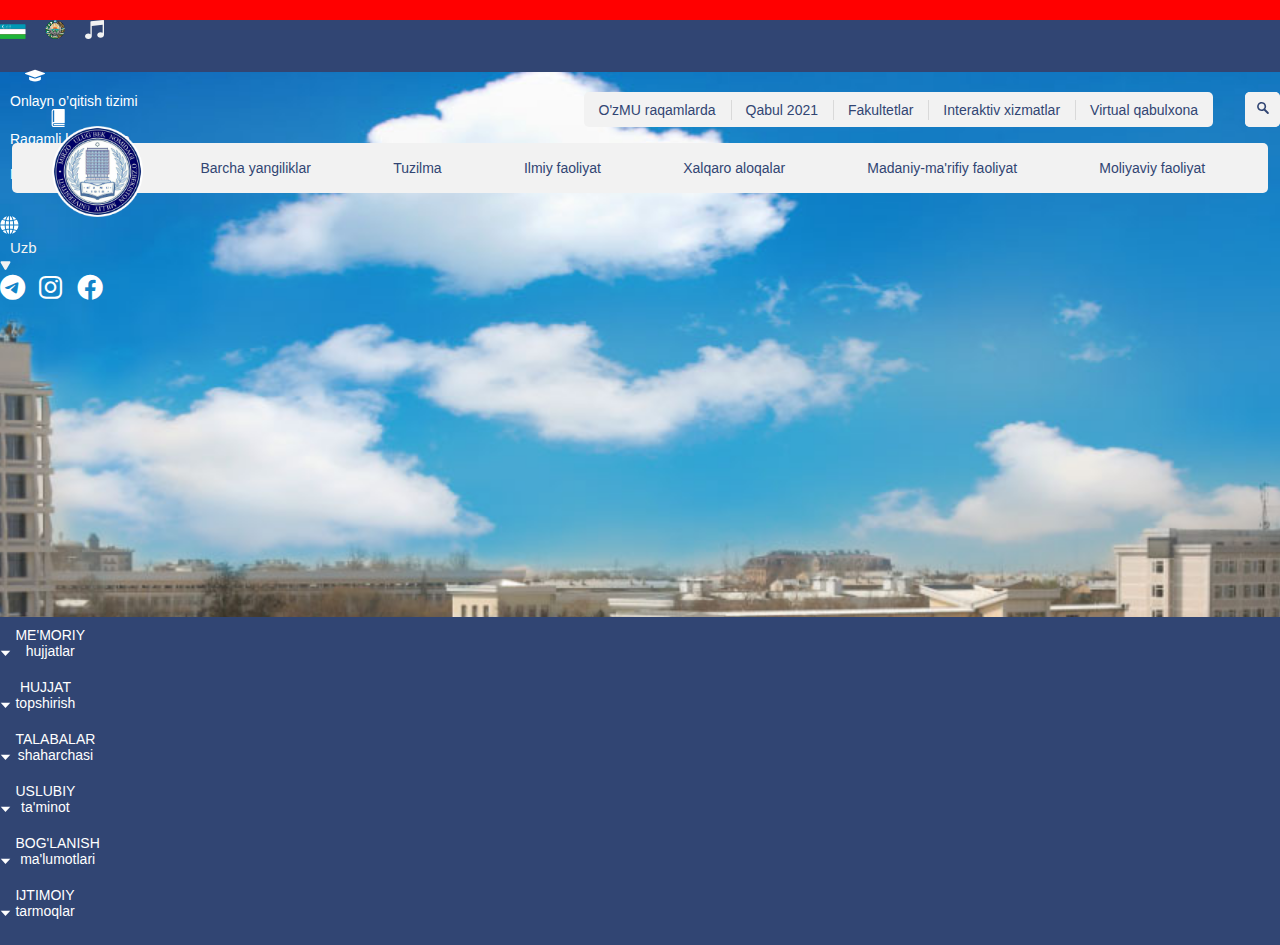
==== commit 03af5bd7: "header responsivedagi o`zgarishlar" ====
--- a/index.html
+++ b/index.html
@@ -1,4 +1,3 @@
-
 <!DOCTYPE html>
 <html lang="en">
 <head>
@@ -6,8 +5,6 @@
   <meta http-equiv="X-UA-Compatible" content="IE=edge">
   <meta name="viewport" content="width=device-width, initial-scale=1.0">
   <title>O`zbekiston milliy universiteti</title>
-  <link rel="icon" type="image/png" sizes="32x32" href="https://nuu.uz/wp-content/themes/nuutheme/assets/images/favicon/favicon-32x32.png">
-	<link rel="icon" type="image/png" sizes="16x16" href="https://nuu.uz/wp-content/themes/nuutheme/assets/images/favicon/favicon-16x16.png">
   <link rel="stylesheet" href="https://cdnjs.cloudflare.com/ajax/libs/font-awesome/6.0.0/css/all.min.css" integrity="sha512-9usAa10IRO0HhonpyAIVpjrylPvoDwiPUiKdWk5t3PyolY1cOd4DSE0Ga+ri4AuTroPR5aQvXU9xC6qOPnzFeg==" crossorigin="anonymous" referrerpolicy="no-referrer" />
   <link href="https://cdn.jsdelivr.net/npm/bootstrap@5.1.3/dist/css/bootstrap.min.css" rel="stylesheet" integrity="sha384-1BmE4kWBq78iYhFldvKuhfTAU6auU8tT94WrHftjDbrCEXSU1oBoqyl2QvZ6jIW3" crossorigin="anonymous">
   <!-- custom style -->
@@ -16,9 +13,10 @@
   <link rel="stylesheet" href="css/reset.css">
 </head>
 <body>
-  <!-- Header section -->
+  <!-- Header -->
   <header>
     <div class="test">
+
      <div class="marquee">
        <span >
          Mirzo Ulug`bek nomidagi O`zbekiston Milliy universiteti nafaqat O`zbekistonda, balki Markaziy Osiyoda birinchi va yetakchi oliy ta`lim muassasasi hisoblanadi: 15 ta fakultet, 80 ta kafedra, 16 ta qo`shma ta`lim dasturi, bitiruvchilari soni 200 000+
@@ -36,38 +34,29 @@
              <a href="gerb.html">
                <img width="20px" height="19px" src="img/arms.png" alt="">
              </a>
-             <a href="sound.html">
+             <a href="./sound.html">
                <img src="img/sound.svg" alt="">
              </a>
          </div>
-         <ul class="d-flex media align-items-center justify-content-between">
-           <a href="https://hstudent.nuu.uz/dashboard/login" target="blank" class="d-flex align-items-center">
+         <ul class="d-flex align-items-center justify-content-between">
+           <a href="https://hstudent.nuu.uz/dashboard/login" class="d-flex align-items-center">
              <img width="20px" height="20px" src="img/mortarboard.svg" alt="">
              <p> Onlayn o’qitish tizimi</p>
            </a>
-           <a href="http://lib.nuu.uz/" class="d-flex align-items-center" target="blank">
+           <a href="http://lib.nuu.uz/" class="d-flex align-items-center">
              <img width="18px" height="18px" src="img/book.svg" alt="">
              <p> Raqamli kutubxona</p>
            </a>
-           <a href="https://nuu.uz/anthem/ " target="blank" class="d-flex align-items-center">
+           <a href="#" class="d-flex align-items-center">
              <img width="21px" height="12px" src="img/eye.svg" alt="">
              <p> Maxsus imkoniyatlar</p>
            </a>
          </ul>
-         <a href="#" id="navbarDropdown" class="language d-flex align-items-center  nav-link dropdown-toggle" role="button" data-bs-toggle="dropdown" aria-expanded="false">
+         <a href="#" class="language d-flex align-items-center">
            <img width="20px" height="18px" src="img/language.svg" alt="">
            <p>Uzb</p>
-           
+           <img width="11px" height="9px"  src="img/arrow-down-small.svg" alt="">
          </a>
-         <ul class="dropdown-menu" aria-labelledby="navbarDropdown">
-           <li>
-             <a class="dropdown-item" href="#">Рус
-             </a>
-           </li>
-           <li>
-             <a class="dropdown-item" href="#">Eng</a>
-           </li>
-         </ul>
          <div class="header-contact">
            <a href="https://t.me/nuu_uz"> <i class="fab fa fa-telegram"></i></a>
            <a href="https://www.instagram.com/nuu.uz"><i class="fab fa fa-instagram"></i></a>
@@ -78,45 +67,47 @@
    </header>  
 
    <!-- Header responsiv -->
-   <div id="mySidenav" class="sidenav">
+   <div id="mySidenav" class="sidenav ">
   <a href="javascript:void(0)" class="closebtn" onclick="closeNav()">&times;</a>
-    <div class="header-logo d-flex mt-5">
-      <a href="bayroq.html">
-        <img width="26px" height="15px" src="img/flag.png" alt="">
-  
-        <a href="gerb.html">
-          <img width="20px" height="19px" src="img/arms.png" alt="">
-        </a>
-        <a href="sound.html">
-          <img src="img/sound.svg" alt="">
-        </a>
-    </div>
-  </a>
-  <a href="https://hstudent.nuu.uz/dashboard/login" target="blank" class="d-flex ">
-    <img class="mt-1" width="20px" height="20px" src="img/mortarboard.svg" alt="">
-    <p > Onlayn o’qitish tizimi</p>
-  </a>
-  <a href="http://lib.nuu.uz/" class="d-flex " target="blank">
-    <img class="mt-1" width="18px" height="18px" src="img/book.svg" alt="">
-    <p> Raqamli kutubxona</p>
-  </a>
-  <a href="https://nuu.uz/anthem/ " target="blank" class="d-flex ">
-    <img class="mt-2 " width="21px" height="12px" src="img/eye.svg" alt="">
-    <p > Maxsus imkoniyatlar</p>
-  </a>
-</div>
+    <div class="sidenav-in">
+      <div class="header-logo d-flex mt-5">
+        <a href="bayroq.html">
+          <img width="26px" height="15px" src="img/flag.png" alt="">
+    
+          <a href="gerb.html">
+            <img width="20px" height="19px" src="img/arms.png" alt="">
+          </a>
+          <a href="sound.html">
+            <img src="img/sound.svg" alt="">
+          </a>
+      </div>
+    </a>
+    <a href="https://hstudent.nuu.uz/dashboard/login" target="blank" class="d-flex ">
+      <img class="mt-1" width="20px" height="20px" src="img/mortarboard.svg" alt="">
+      <p > Onlayn o’qitish tizimi</p>
+    </a>
+    <a href="http://lib.nuu.uz/" class="d-flex " target="blank">
+      <img class="mt-1" width="18px" height="18px" src="img/book.svg" alt="">
+      <p> Raqamli kutubxona</p>
+    </a>
+    <a href="https://nuu.uz/anthem/ " target="blank" class="d-flex ">
+      <img class="mt-2 " width="21px" height="12px" src="img/eye.svg" alt="">
+      <p > Maxsus imkoniyatlar</p>
+    </a>
+  </div>
+    </div>
 
 <span class="open-hide" style="font-size:30px;cursor:pointer" onclick="openNav()">&#9776; </span>
 <!-- -------------- -->
-
-
+  <!-- Main -->
+  
 <!-- ================================== MAIN ==================================== -->
 
 <main>
   <!--================================= SITE NAVBAR ================================  -->
         <section class="container">
           <div class="list-menu">
-            <nav class="d-flex">
+            <nav class="row">
               <ul class="row-ul ">
                 <li class="col-item-list">  <a href="" class="menus navbar-link">O'zMU raqamlarda</a></li>
                 <li class="col-list">  <a href="https://nuu.uz/admission/" class="menu navbar-link">Qabul 2021</a> </li>
@@ -124,18 +115,17 @@
                 <li class="col-list">  <a href="https://interaktiv.nuu.uz/" class="menu navbar-link">Interaktiv xizmatlar</a> </li>
                 <li class="col-list">  <a href="http://rm.nuu.uz/" class="menu navbar-link">Virtual qabulxona</a> </li>
               </ul>
-              <form class="section-form position-relative" action="" method="get">
-                <input class="menu-input" type="text" name="text" placeholder="Qidiruv">
-                <button onclick="searchBtnOpen()" type="button"  class="menu-btn"><img src="./img/search.svg" width="12" height="12" alt="Seatch"></button>
-              </form> 
             </nav>
-            
+            <form class="section-form col-2.1" action="" method="get">
+              <input class="menu-input" type="text" name="text" placeholder="Qidiruv">
+              <button type="submit"  class="menu-btn"><img src="./img/search.svg" width="12" height="12" alt="Seatch"></button>
+            </form> 
           </div>
         </section>
         <section>
           <div class="container bar-container">
             <nav class="navbar">
-              <a class="nuu-img" href="index.html">
+              <a class="nuu-img" href="#">
                 <img src="./img/nuu-logo.png" width="91" height="91" alt="nuu logo img">
               </a>
               <ul class="navbar-ul">
@@ -161,54 +151,23 @@
             </nav>
           </div>
         </section>
-        <div class="banner">
-          <div class="container align-items-center d-flex flex-column">
-            <h4 class="banner-h4 text-center text-light ">MIRZO ULUG‘BEK NOMIDAGI O‘ZBEKISTON MILLIY UNIVERSITETI VA BERDAQ NOMIDAGI QORAQALPOQ DAVLAT UNIVERSITETI O‘RTASIDAGI O‘ZARO HAMKORLIK</h4>
-            <p class="banner-p text-center text-light">Joriy yilning 15-mart kuni Mirzo Ulug‘bek nomidagi O‘zbekiston Milliy universiteti rektori Inom Madjidov va Berdaq nomidagi Qoraqalpoq davlat universiteti rektori Axmed Reymovlar ishtirokida o‘zaro hamkorlik masalalari yuzasidan muzokaralar olib borildi.Uchrashuvda…</p>
-            <div class="carousel d-flex align-items-center justify-content-between">
-              <button class="prev__btn"><i class="text-light fa-solid fa-angle-left"></i></button>
-              <div class="banner__carousel">
-                <div class="banner__carousel-wrapper d-flex justify-content-around align-items-center">
-                  <div class="carousel-wrapper-item">
-                    <div class="carousel__item-head">
-                      <img class="w-100" src="./img/univer.jpg" alt="">
-                    </div>
-                    <div class="carousel__item-body">
-                      <h6 class="text-light">
-                        Joriy yilning 15-mart kuni Mirzo Ulug‘bek nomidagi O‘zbekiston Milliy universiteti rektori Inom Madjidov va Berdaq nomidagi Qoraqalpoq davlat universiteti rektori Axmed Reymovlar ishtirokida o‘zaro hamkorlik masalalari yuzasidan muzokaralar olib borildi.Uchrashuvda…
-                      </h6>
-                    </div>
-                  </div>
-                  <div class="carousel-wrapper-item">
-                    <div class="carousel__item-head">
-                      <img class="w-100" src="./img/univer.jpg" alt="">
-                    </div>
-                    <div class="carousel__item-body">
-                      <h6 class="text-light">
-                        Joriy yilning 15-mart kuni Mirzo Ulug‘bek nomidagi O‘zbekiston Milliy universiteti rektori Inom Madjidov va Berdaq nomidagi Qoraqalpoq davlat universiteti rektori Axmed Reymovlar ishtirokida o‘zaro hamkorlik masalalari yuzasidan muzokaralar olib borildi.Uchrashuvda…
-                      </h6>
-                    </div>
-                  </div>
-                  <div class="carousel-wrapper-item">
-                    <div class="carousel__item-head">
-                      <img class="w-100" src="./img/univer.jpg" alt="">
-                    </div>
-                    <div class="carousel__item-body">
-                      <h6 class="text-light">
-                        Joriy yilning 15-mart kuni Mirzo Ulug‘bek nomidagi O‘zbekiston Milliy universiteti rektori Inom Madjidov va Berdaq nomidagi Qoraqalpoq davlat universiteti rektori Axmed Reymovlar ishtirokida o‘zaro hamkorlik masalalari yuzasidan muzokaralar olib borildi.Uchrashuvda…
-                      </h6>
-                    </div>
-                  </div>
-                </div>
-              </div>
-              <button class="next__btn"><i class="text-light fa-solid fa-angle-right"></i></button>
-            </div>
-          </div>
-        </div>
   <!--================================= SITE NAVBAR ================================ / -->
 </main>
   
-  <!-- ================================== MAIN ====================================  /--> 
+  <!-- ================================== MAIN ====================================  /-->
+
+
+
+
+
+
+
+
+
+
+
+
+  
     
   <!-- Footer -->
   <footer class="footer w-100 ">
@@ -329,66 +288,8 @@
     <div class="back-white">
 
     </div>
-    <div class="footer__end">
-      <div class="container position-relative">
-        <hr>
-        <div class="d-flex align-items-center">
-          <div class="col-6">
-            <ul class="nav">
-              <li class="nav-item">
-                <a target="_blank" class="nav-link text-light" href="https://old.nuu.uz/">Eski sahifa(old.nuu.uz)</a>
-              </li>
-              <li class="nav-item">
-                <a target="_blank" class="nav-link text-light" href="https://nuu.uz/gallery/">Galereya</a>
-              </li>
-              <li class="nav-item">
-                <a target="_blank" class="nav-link text-light" href="https://nuu.uz/vacancies/">Vakansiyalar</a>
-              </li>
-              <li class="nav-item">
-                <a target="_blank" class="nav-link text-light" href="https://nuu.uz/tenders/">Tenderlar</a>
-              </li>
-            </ul>
-          </div>
-          <div class="col-6">
-            <span class="text-light">© 2022. Mirzo Ulug’bek nomidagi O’zbekiston Milliy universiteti</span>
-          </div>
-        </div>
-      </div>
-      <div class="container position-relative">
-        <div class="cabinet">
-          <div class="cabinet__btn--group">
-            <h6 class="text-center">SHAXSIY KABINET</h6>
-              <button  class="sign__btn" onclick="modalActive()">Kirish</button>
-          </div>
-        </div>
-      </div>
-    </div>
   </footer>
-  <!-- Modal oynalar -->
-<div class="modal__cabinet ">
-  <div class="modal__cabinet--win">
-    <span onclick="modalClose()" class="close__modal"><i class="fa-solid fa-xmark"></i></span>
-    <h4>SHAXSIY KABINETGA KIRISH</h4>
-    <p class="text-center">Shahsiy kabinet faqat universitet hodimlari ishlatishi uchun mo'ljallangan!</p>
-    <form action="" class="cabinet__form w-100">
-      <input class="cabinet__btn" type="email" placeholder="Email">
-      <input class="cabinet__btn" type="password" placeholder="Password">
-      <input  class="cabinet__btn--submit" type="button" value="Kirish">
-    </form>
-    <h6>Parolingiz esdan chiqdimi?</h6>
-    <a href="https://nuu.uz/wp-login.php?action=lostpassword">Parolni tiklash</a>
-  </div>
-</div>
-<div class="consultat">
-  
-</div>
   <!-- Script -->
- 
-<<<<<<< HEAD
-  <script src="js/app.js"></script> 
-  <script src="https://cdn.jsdelivr.net/npm/bootstrap@5.1.3/dist/js/bootstrap.bundle.min.js" integrity="sha384-ka7Sk0Gln4gmtz2MlQnikT1wXgYsOg+OMhuP+IlRH9sENBO0LRn5q+8nbTov4+1p" crossorigin="anonymous"></script> 
-=======
   <script src="js/app.js"></script>  
->>>>>>> c834e090578cff99e7b5b81c6da21998be982708
 </body>
 </html>--- a/css/style.css
+++ b/css/style.css
@@ -100,26 +100,18 @@
   margin-right: 8px;
 }
 
-.dropdown-item {
-  width: 70%;
-}
-
-.dropdown-toggle {
-  color: white;
-}
-
-.dropdown-toggle:hover {
-  color: white;
-}
-
 .fa {
   font-size: 26px;
   color: white;
-  margin-left: 10px;
+  margin-right: 10px;
   margin-bottom: 12px;
 }
 
 /* ------------------------ */
+
+.open-hide {
+  color: white;
+}
 .sidenav {
   height: 100%;
   width: 0;
@@ -133,6 +125,10 @@
   padding-top: 60px;
 }
 
+.sidenav-in {
+  padding: 50px 450px;
+}
+
 .sidenav a {
   padding: 8px 8px 8px 32px;
   text-decoration: none;
@@ -169,7 +165,6 @@
 .info-fleg {
   top: 50px;
   position: relative;
-  margin-bottom: 180px;
 }
 
 .info-fleg-item {
@@ -195,18 +190,11 @@
   font-family: lato;
 }
 
-/*  gerb section */
-.info-gerb {
-  margin-bottom: 200px;
-}
-/* --------------------- */
-
-/* sound section */
-.info-sound {
-  margin-bottom: 200px;
-}
-
 /* ============= SITE NAVBAR ============== */
+
+.open-hide {
+  display: none;
+}
 
 .list-menu {
   display: flex;
@@ -358,14 +346,6 @@
 /* ============= SITE NAVBAR ============== / */
 
 /* Footer */
-
-.flag-footer {
-  background-color: var(--bg-site);
-  position: absolute;
-  left: 0;
-  right: 0;
-}
-
 .footer {
   background-color: var(--bg-site);
   position: absolute;
@@ -413,7 +393,7 @@
   z-index: 1;
   position: absolute;
   display: none;
-  transition: .5s all;
+  transition: 0.5s all;
 }
 .back-white.active {
   display: block;
@@ -478,7 +458,7 @@
   background-color: var(--text-color);
   color: #fff;
 }
-.footer__end hr{
+.footer__end hr {
   margin: 0 !important;
   padding: 0 !important;
 }
@@ -566,56 +546,7 @@
 }
 
 /* Media  */
-.open-hide{
-  display: none;
-}
-.banner{
-  width: 100%;
-
-}
-.banner-h4{
-  margin-top: 2rem;
-  text-shadow: 2px 2px 2px rgba(0, 0, 0, 0.3);
-}
-.banner-p{
-  width: 80%;
-  text-shadow: 2px 2px 2px rgba(0, 0, 0, 0.3);
-  margin-top: 1rem;
-  text-align: center;
-}
-.banner__carousel-wrapper{
-  max-width: 430px;
-  overflow: hidden;
-}
-.carousel-wrapper-item{
-  background-color: var(--bg-site);
-  padding: 5px;
-  margin: 0 5px;
-  border-radius: 5px;
-  width: 135px;
-}
-.carousel__item-head img{
-  border-radius: 5px 5px 0 0 ;
-  object-fit: cover;
-}
-.carousel__item-body{
-  height: 71px;
-  overflow: hidden;
-  margin-top: 4px;
-}
-.carousel__item-body h6{
-  font-size: 13px;
-}
-.prev__btn,.next__btn{
-  outline: none;
-  border: none;
-  background: transparent;
-  width: 50px;
-  height: 50px;
-}
-.carousel i{
-  font-size: 30px;
-}
+
 @media (max-width: 1200px) {
   .header-logo {
     display: none;
@@ -638,6 +569,6 @@
   .language {
     position: absolute;
     left: 180px;
-    top: 25px;
-  }
-}
+    top: 35px;
+  }
+}
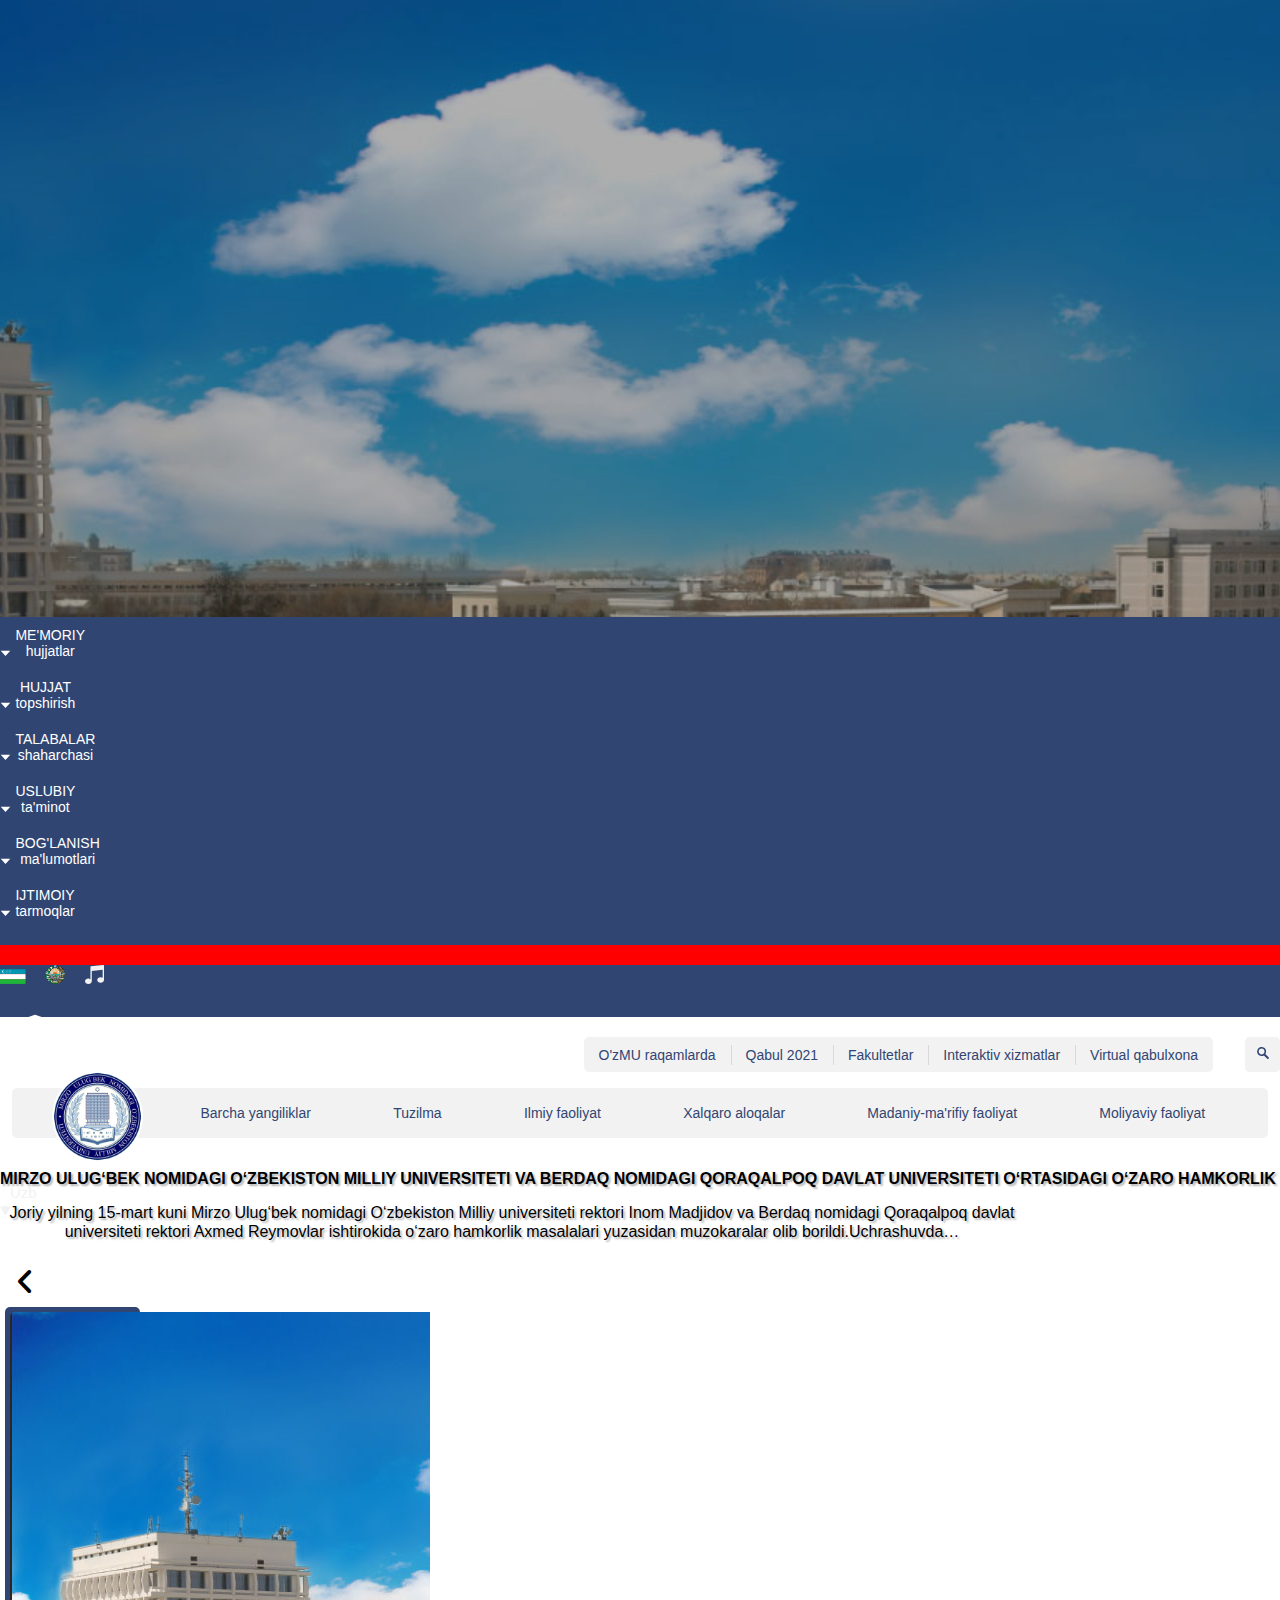
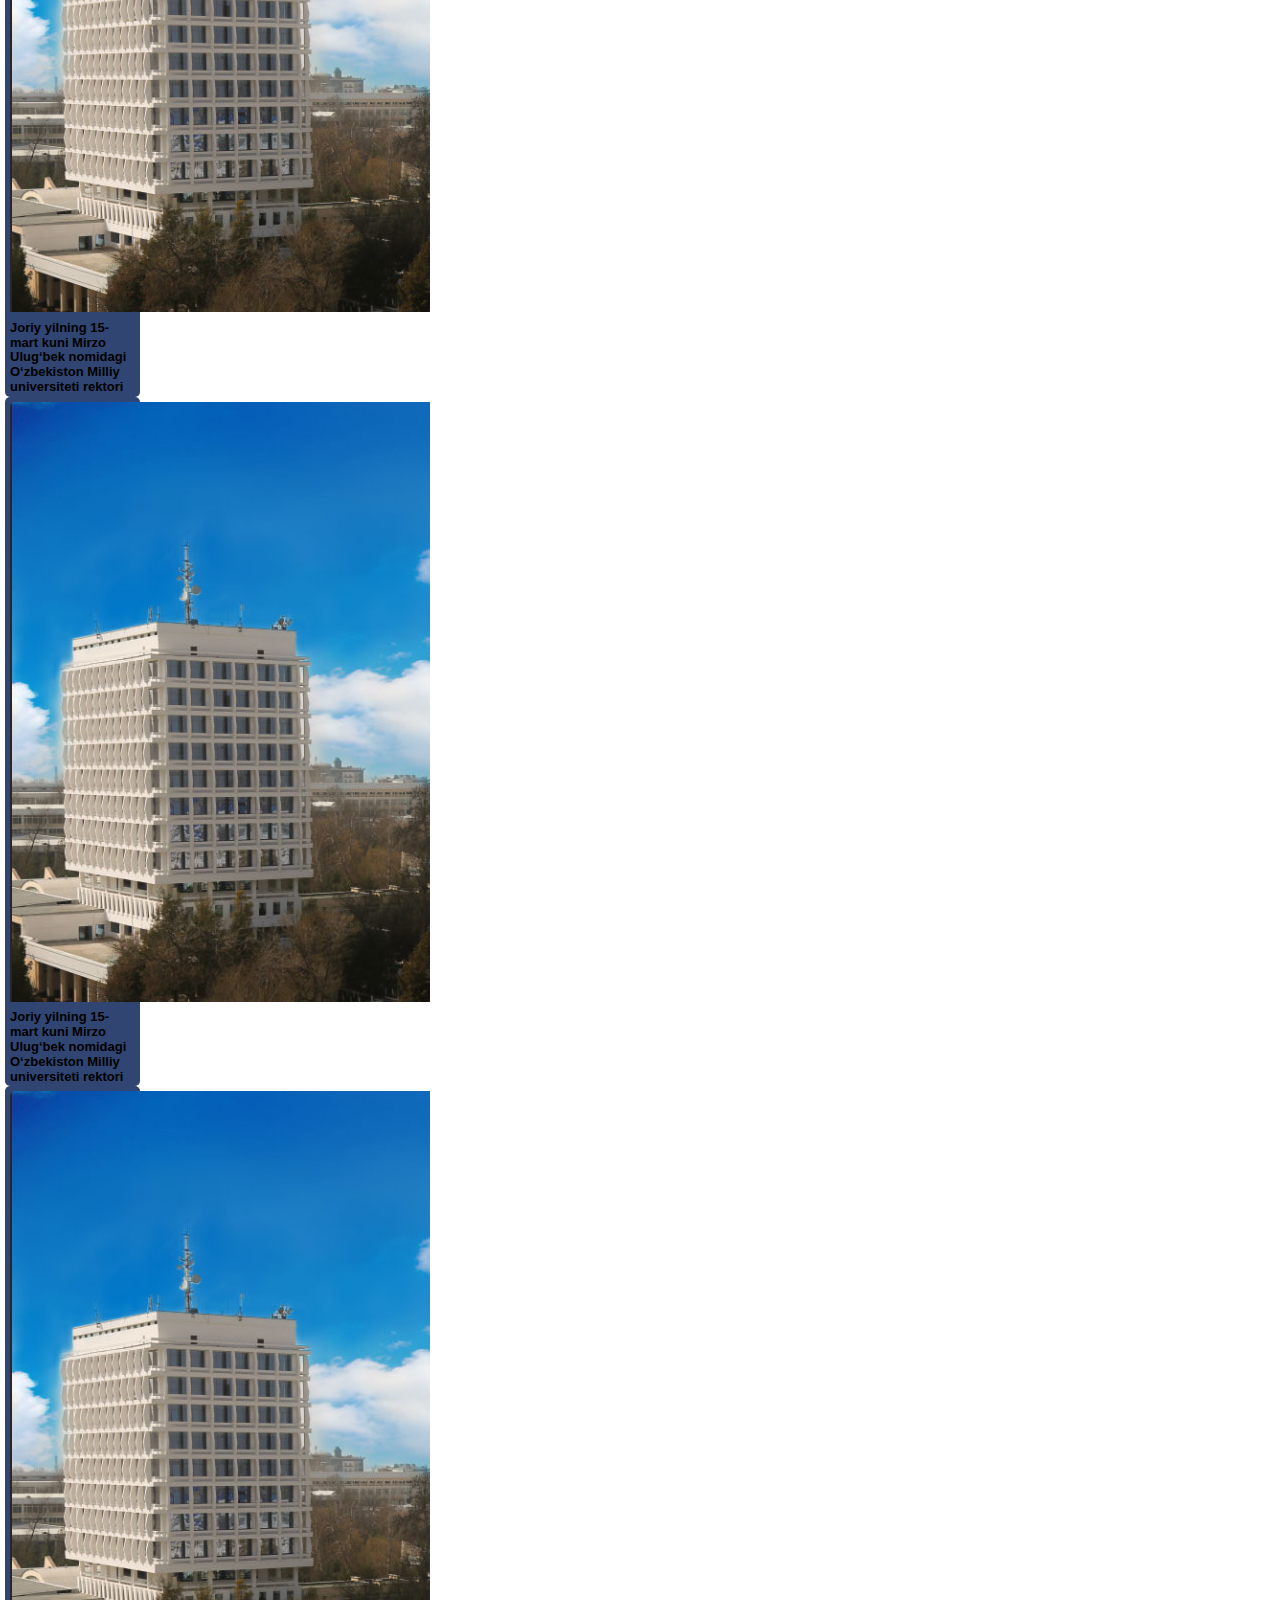
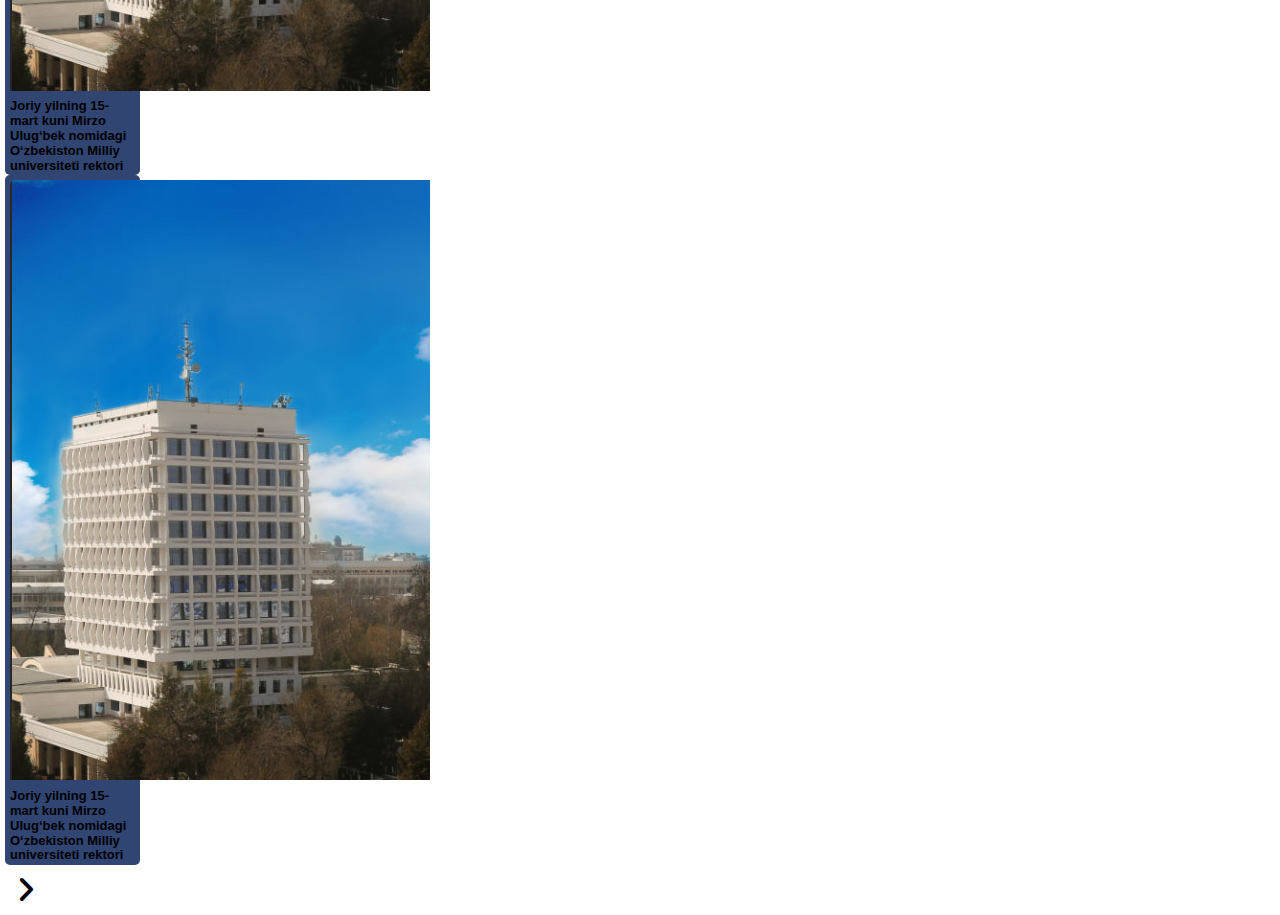
==== commit 9f0abaa7: "Merge branch 'main' of https://github.com/umar2707/clone-nuu.uz" ====
--- a/index.html
+++ b/index.html
@@ -13,7 +13,10 @@
   <link rel="stylesheet" href="css/reset.css">
 </head>
 <body>
-  <!-- Header -->
+  <div class="black-back position-absolute">
+
+  </div>
+  <!-- Header section -->
   <header>
     <div class="test">
 
@@ -116,7 +119,7 @@
                 <li class="col-list">  <a href="http://rm.nuu.uz/" class="menu navbar-link">Virtual qabulxona</a> </li>
               </ul>
             </nav>
-            <form class="section-form col-2.1" action="" method="get">
+            <form class="section-form col-2" action="" method="get">
               <input class="menu-input" type="text" name="text" placeholder="Qidiruv">
               <button type="submit"  class="menu-btn"><img src="./img/search.svg" width="12" height="12" alt="Seatch"></button>
             </form> 
@@ -151,7 +154,60 @@
             </nav>
           </div>
         </section>
-  <!--================================= SITE NAVBAR ================================ / -->
+        <div class="banner">
+          <div class="container align-items-center d-flex flex-column">
+            <h4 class="banner-h4 text-center text-light ">MIRZO ULUG‘BEK NOMIDAGI O‘ZBEKISTON MILLIY UNIVERSITETI VA BERDAQ NOMIDAGI QORAQALPOQ DAVLAT UNIVERSITETI O‘RTASIDAGI O‘ZARO HAMKORLIK</h4>
+            <p class="banner-p text-center text-light">Joriy yilning 15-mart kuni Mirzo Ulug‘bek nomidagi O‘zbekiston Milliy universiteti rektori Inom Madjidov va Berdaq nomidagi Qoraqalpoq davlat universiteti rektori Axmed Reymovlar ishtirokida o‘zaro hamkorlik masalalari yuzasidan muzokaralar olib borildi.Uchrashuvda…</p>
+            <div class="carousel d-flex align-items-center justify-content-between">
+              <button class="prev__btn"><i class="text-light fa-solid fa-angle-left"></i></button>
+              <div class="banner__carousel">
+                <div class="banner__carousel-wrapper d-flex justify-content-start align-items-center">
+                  <div class="carousel-wrapper-item">
+                    <div class="carousel__item-head">
+                      <img class="w-100" src="./img/univer.jpg" alt="">
+                    </div>
+                    <div class="carousel__item-body">
+                      <h6 class="text-light">
+                        Joriy yilning 15-mart kuni Mirzo Ulug‘bek nomidagi O‘zbekiston Milliy universiteti rektori Inom Madjidov va Berdaq nomidagi Qoraqalpoq davlat universiteti rektori Axmed Reymovlar ishtirokida o‘zaro hamkorlik masalalari yuzasidan muzokaralar olib borildi.Uchrashuvda…
+                      </h6>
+                    </div>
+                  </div>
+                  <div class="carousel-wrapper-item">
+                    <div class="carousel__item-head">
+                      <img class="w-100" src="./img/univer.jpg" alt="">
+                    </div>
+                    <div class="carousel__item-body">
+                      <h6 class="text-light">
+                        Joriy yilning 15-mart kuni Mirzo Ulug‘bek nomidagi O‘zbekiston Milliy universiteti rektori Inom Madjidov va Berdaq nomidagi Qoraqalpoq davlat universiteti rektori Axmed Reymovlar ishtirokida o‘zaro hamkorlik masalalari yuzasidan muzokaralar olib borildi.Uchrashuvda…
+                      </h6>
+                    </div>
+                  </div>
+                  <div class="carousel-wrapper-item">
+                    <div class="carousel__item-head">
+                      <img class="w-100" src="./img/univer.jpg" alt="">
+                    </div>
+                    <div class="carousel__item-body">
+                      <h6 class="text-light">
+                        Joriy yilning 15-mart kuni Mirzo Ulug‘bek nomidagi O‘zbekiston Milliy universiteti rektori Inom Madjidov va Berdaq nomidagi Qoraqalpoq davlat universiteti rektori Axmed Reymovlar ishtirokida o‘zaro hamkorlik masalalari yuzasidan muzokaralar olib borildi.Uchrashuvda…
+                      </h6>
+                    </div>
+                  </div>
+                  <div class="carousel-wrapper-item">
+                    <div class="carousel__item-head">
+                      <img class="w-100" src="./img/univer.jpg" alt="">
+                    </div>
+                    <div class="carousel__item-body">
+                      <h6 class="text-light">
+                        Joriy yilning 15-mart kuni Mirzo Ulug‘bek nomidagi O‘zbekiston Milliy universiteti rektori Inom Madjidov va Berdaq nomidagi Qoraqalpoq davlat universiteti rektori Axmed Reymovlar ishtirokida o‘zaro hamkorlik masalalari yuzasidan muzokaralar olib borildi.Uchrashuvda…
+                      </h6>
+                    </div>
+                  </div>
+                </div>
+              </div>
+              <button class="next__btn"><i class="text-light fa-solid fa-angle-right"></i></button>
+            </div>
+          </div>
+        </div>
 </main>
   
   <!-- ================================== MAIN ====================================  /-->
--- a/css/style.css
+++ b/css/style.css
@@ -17,6 +17,14 @@
   height: 105vh;
   font-family: "Lato", sans-serif;
   position: relative;
+}
+.black-back{
+  background-color: rgba(0, 0, 0, 0.3);
+  width: 100%;
+  height: 100%;
+  top: 0;
+  left: 0;
+  z-index: -1;
 }
 .marquee {
   white-space: nowrap;
@@ -344,7 +352,55 @@
 }
 
 /* ============= SITE NAVBAR ============== / */
-
+/* banner qismi */
+.banner{
+  width: 100%;
+
+}
+.banner-h4{
+  margin-top: 2rem;
+  text-shadow: 2px 2px 2px rgba(0, 0, 0, 0.3);
+}
+.banner-p{
+  width: 80%;
+  text-shadow: 2px 2px 2px rgba(0, 0, 0, 0.3);
+  margin-top: 1rem;
+  text-align: center;
+}
+.banner__carousel-wrapper{
+  max-width: 430px;
+  overflow: hidden;
+}
+.carousel-wrapper-item{
+  background-color: var(--bg-site);
+  padding: 5px;
+  margin: 0 5px;
+  border-radius: 5px;
+  width: 135px;
+}
+.carousel__item-head img{
+  border-radius: 5px 5px 0 0 ;
+  object-fit: cover;
+}
+.carousel__item-body{
+  height: 71px;
+  overflow: hidden;
+  margin-top: 4px;
+}
+.carousel__item-body h6{
+  font-size: 13px;
+}
+.prev__btn,.next__btn{
+  outline: none;
+  border: none;
+  background: transparent;
+  width: 50px;
+  height: 50px;
+}
+.carousel i{
+  font-size: 30px;
+}
+/* banner qismi tugadi */
 /* Footer */
 .footer {
   background-color: var(--bg-site);
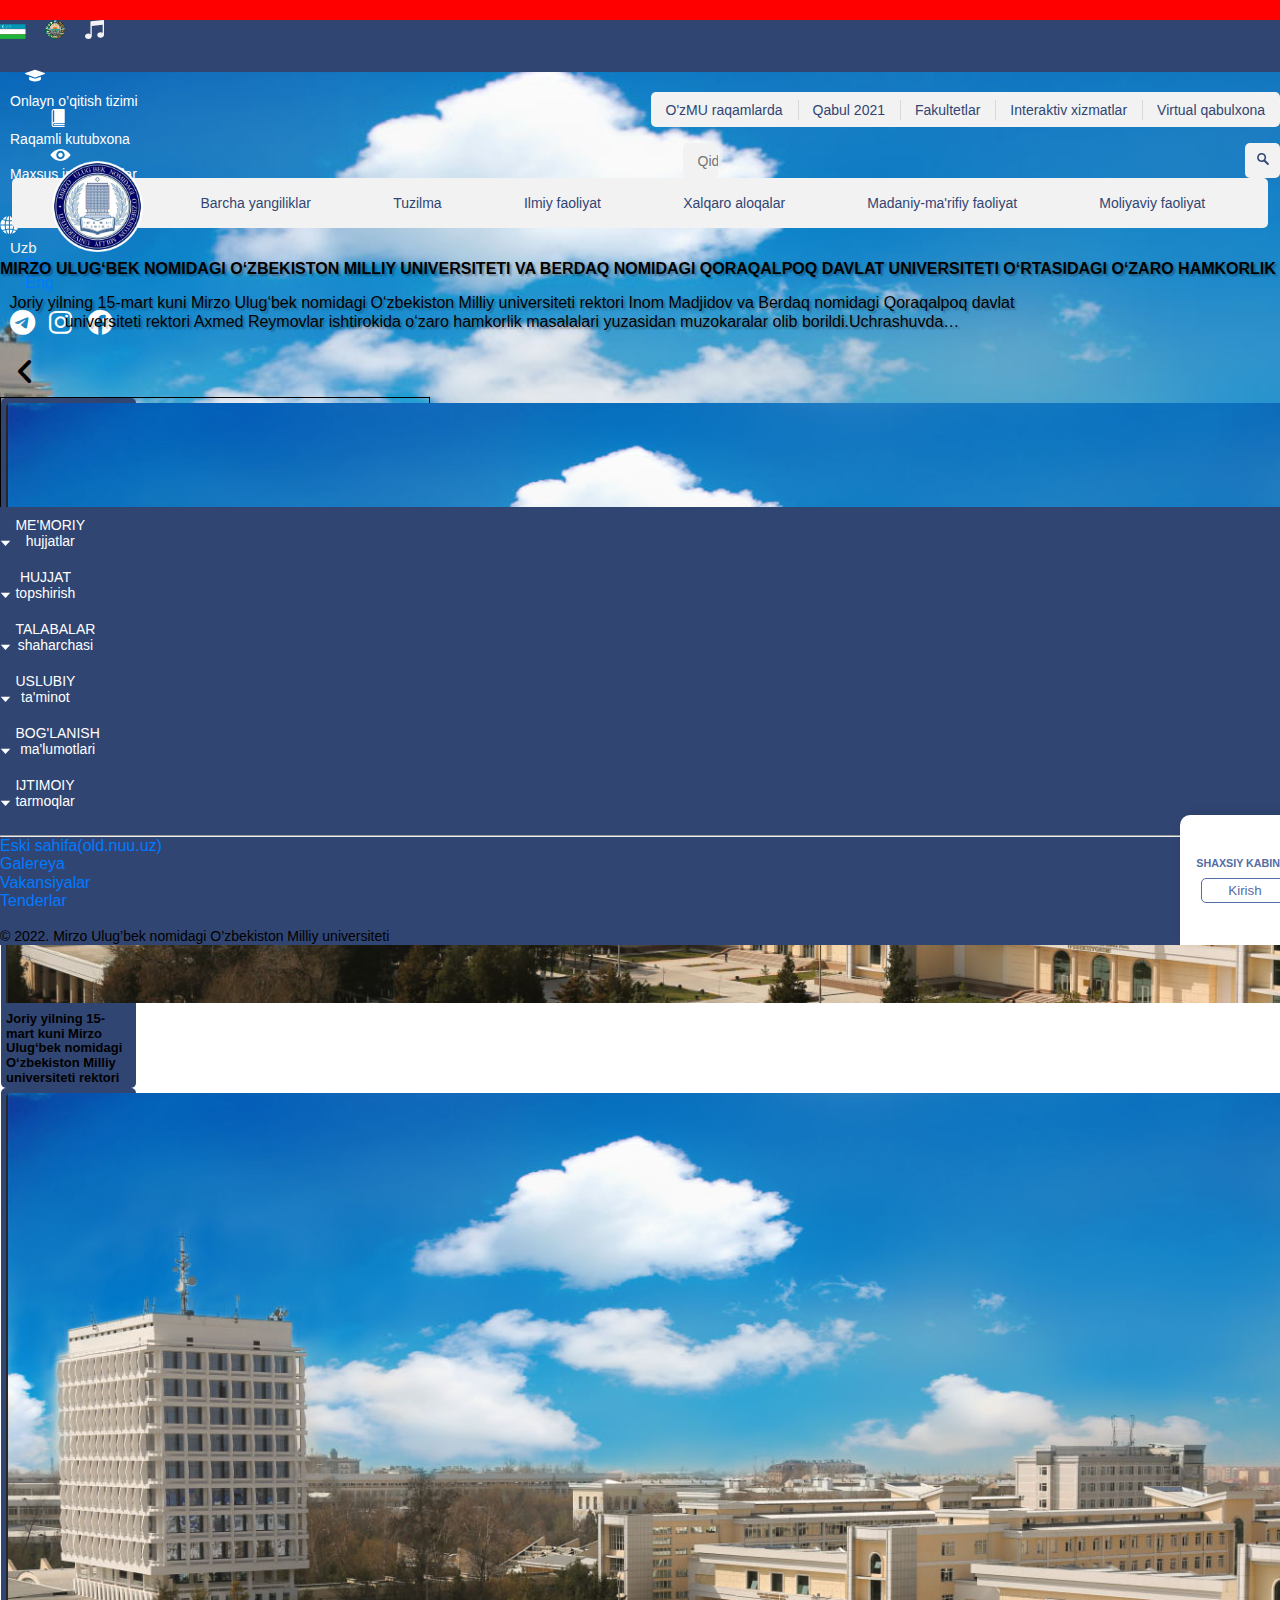
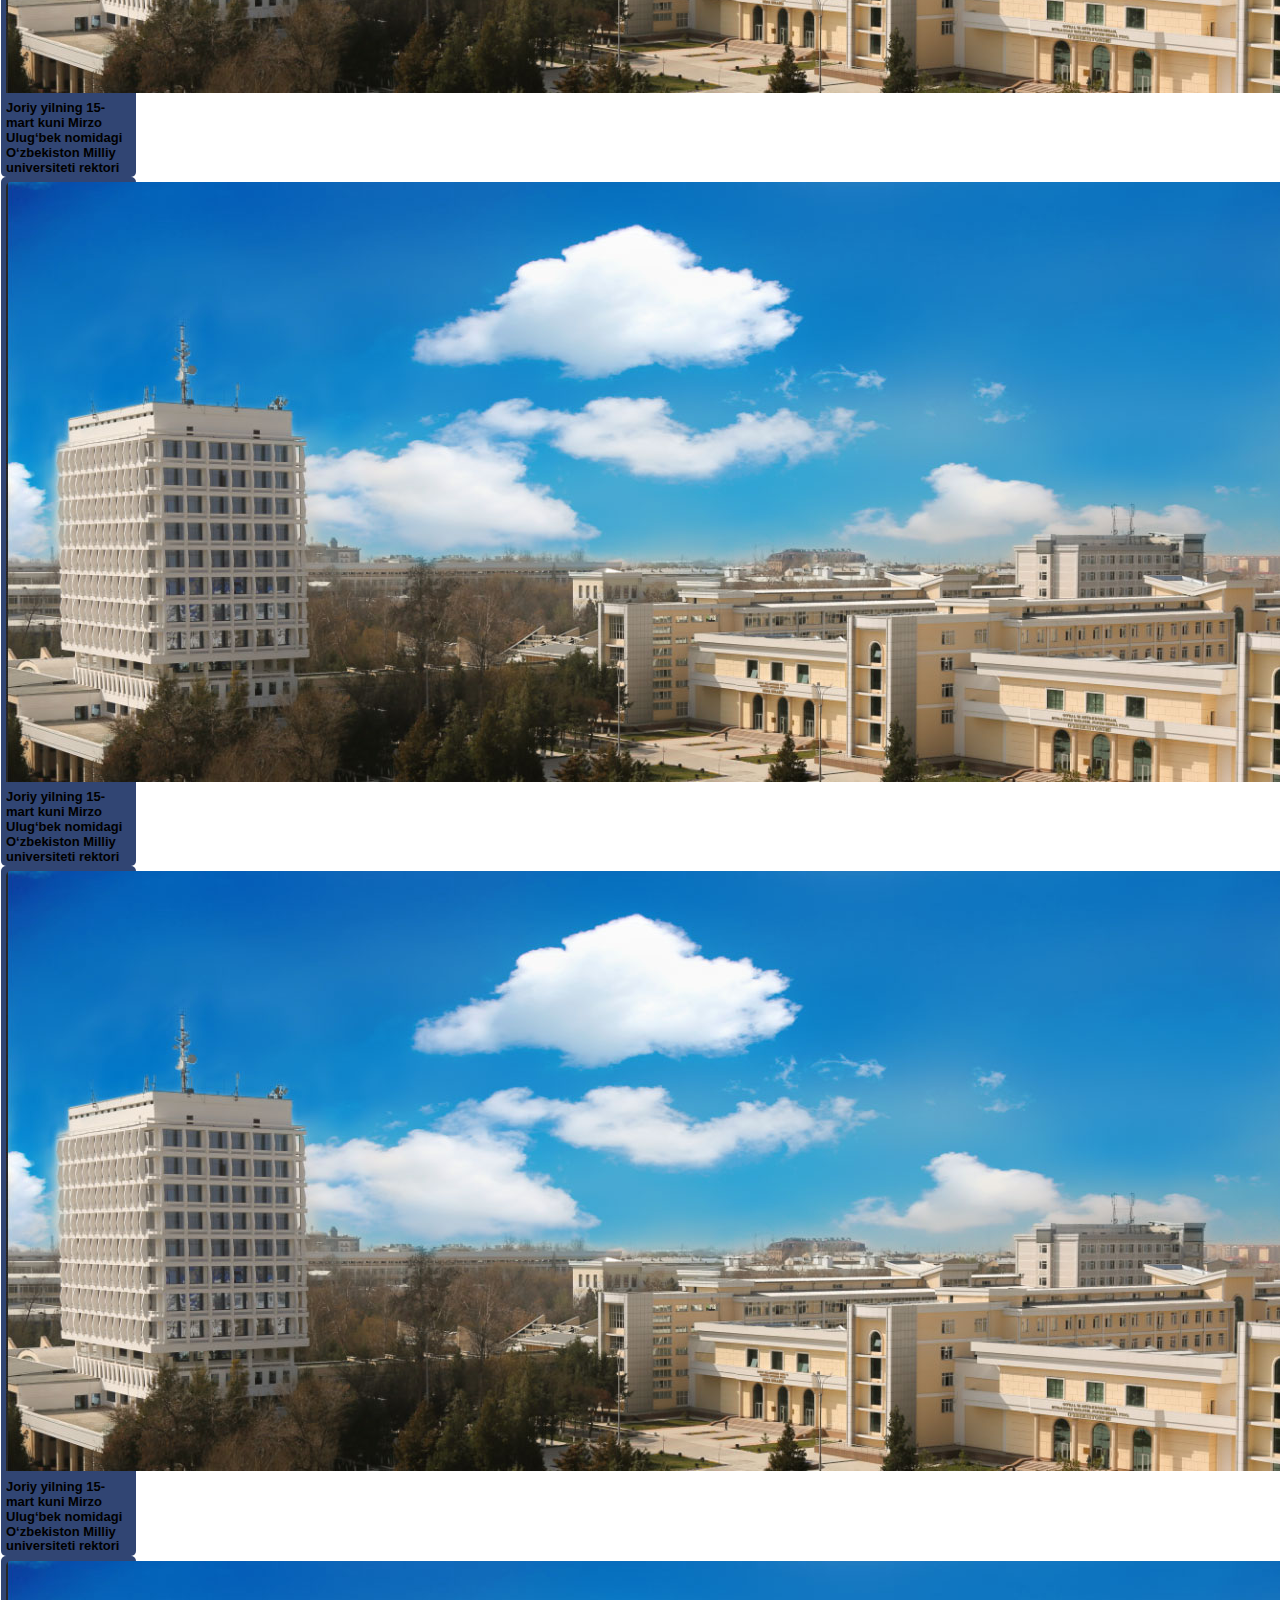
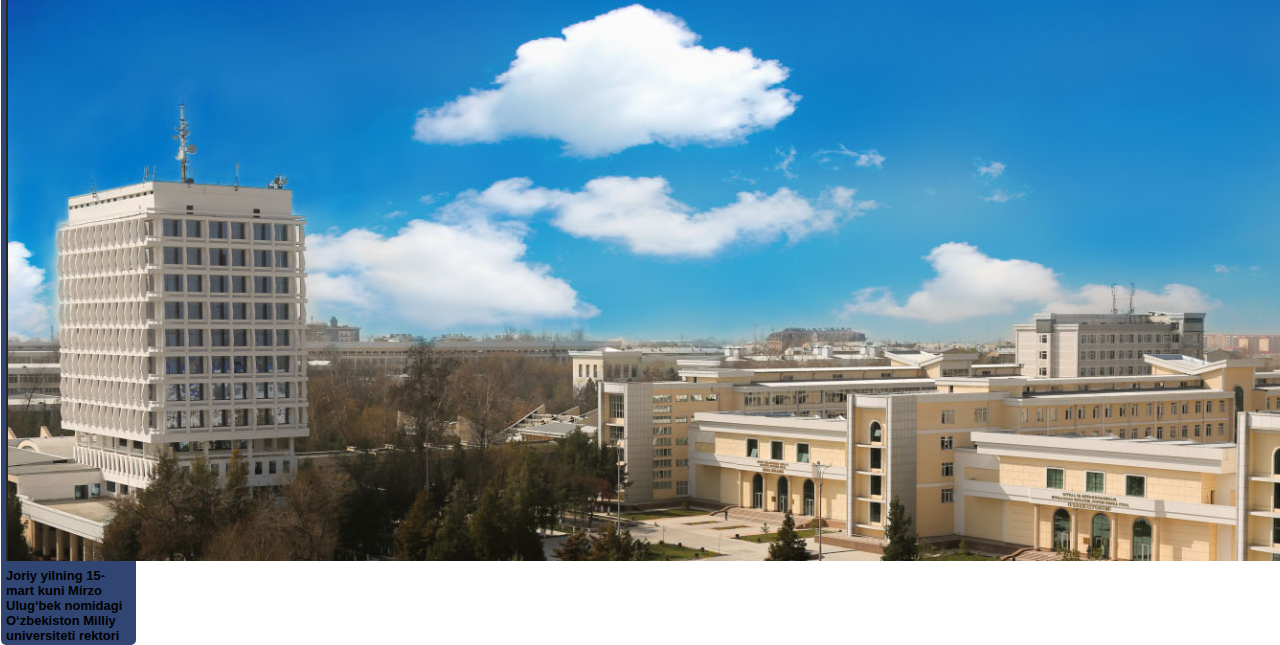
==== commit 56dddec8: "umar" ====
--- a/index.html
+++ b/index.html
@@ -1,3 +1,4 @@
+
 <!DOCTYPE html>
 <html lang="en">
 <head>
@@ -5,6 +6,8 @@
   <meta http-equiv="X-UA-Compatible" content="IE=edge">
   <meta name="viewport" content="width=device-width, initial-scale=1.0">
   <title>O`zbekiston milliy universiteti</title>
+  <link rel="icon" type="image/png" sizes="32x32" href="https://nuu.uz/wp-content/themes/nuutheme/assets/images/favicon/favicon-32x32.png">
+	<link rel="icon" type="image/png" sizes="16x16" href="https://nuu.uz/wp-content/themes/nuutheme/assets/images/favicon/favicon-16x16.png">
   <link rel="stylesheet" href="https://cdnjs.cloudflare.com/ajax/libs/font-awesome/6.0.0/css/all.min.css" integrity="sha512-9usAa10IRO0HhonpyAIVpjrylPvoDwiPUiKdWk5t3PyolY1cOd4DSE0Ga+ri4AuTroPR5aQvXU9xC6qOPnzFeg==" crossorigin="anonymous" referrerpolicy="no-referrer" />
   <link href="https://cdn.jsdelivr.net/npm/bootstrap@5.1.3/dist/css/bootstrap.min.css" rel="stylesheet" integrity="sha384-1BmE4kWBq78iYhFldvKuhfTAU6auU8tT94WrHftjDbrCEXSU1oBoqyl2QvZ6jIW3" crossorigin="anonymous">
   <!-- custom style -->
@@ -13,13 +16,9 @@
   <link rel="stylesheet" href="css/reset.css">
 </head>
 <body>
-  <div class="black-back position-absolute">
-
-  </div>
   <!-- Header section -->
   <header>
     <div class="test">
-
      <div class="marquee">
        <span >
          Mirzo Ulug`bek nomidagi O`zbekiston Milliy universiteti nafaqat O`zbekistonda, balki Markaziy Osiyoda birinchi va yetakchi oliy ta`lim muassasasi hisoblanadi: 15 ta fakultet, 80 ta kafedra, 16 ta qo`shma ta`lim dasturi, bitiruvchilari soni 200 000+
@@ -37,29 +36,38 @@
              <a href="gerb.html">
                <img width="20px" height="19px" src="img/arms.png" alt="">
              </a>
-             <a href="./sound.html">
+             <a href="sound.html">
                <img src="img/sound.svg" alt="">
              </a>
          </div>
-         <ul class="d-flex align-items-center justify-content-between">
-           <a href="https://hstudent.nuu.uz/dashboard/login" class="d-flex align-items-center">
+         <ul class="d-flex media align-items-center justify-content-between">
+           <a href="https://hstudent.nuu.uz/dashboard/login" target="blank" class="d-flex align-items-center">
              <img width="20px" height="20px" src="img/mortarboard.svg" alt="">
              <p> Onlayn o’qitish tizimi</p>
            </a>
-           <a href="http://lib.nuu.uz/" class="d-flex align-items-center">
+           <a href="http://lib.nuu.uz/" class="d-flex align-items-center" target="blank">
              <img width="18px" height="18px" src="img/book.svg" alt="">
              <p> Raqamli kutubxona</p>
            </a>
-           <a href="#" class="d-flex align-items-center">
+           <a href="https://nuu.uz/anthem/ " target="blank" class="d-flex align-items-center">
              <img width="21px" height="12px" src="img/eye.svg" alt="">
              <p> Maxsus imkoniyatlar</p>
            </a>
          </ul>
-         <a href="#" class="language d-flex align-items-center">
+         <a href="#" id="navbarDropdown" class="language d-flex align-items-center  nav-link dropdown-toggle" role="button" data-bs-toggle="dropdown" aria-expanded="false">
            <img width="20px" height="18px" src="img/language.svg" alt="">
            <p>Uzb</p>
-           <img width="11px" height="9px"  src="img/arrow-down-small.svg" alt="">
+           
          </a>
+         <ul class="dropdown-menu" aria-labelledby="navbarDropdown">
+           <li>
+             <a class="dropdown-item" href="#">Рус
+             </a>
+           </li>
+           <li>
+             <a class="dropdown-item" href="#">Eng</a>
+           </li>
+         </ul>
          <div class="header-contact">
            <a href="https://t.me/nuu_uz"> <i class="fab fa fa-telegram"></i></a>
            <a href="https://www.instagram.com/nuu.uz"><i class="fab fa fa-instagram"></i></a>
@@ -70,7 +78,7 @@
    </header>  
 
    <!-- Header responsiv -->
-   <div id="mySidenav" class="sidenav ">
+   <div id="mySidenav" class="sidenav">
   <a href="javascript:void(0)" class="closebtn" onclick="closeNav()">&times;</a>
     <div class="sidenav-in">
       <div class="header-logo d-flex mt-5">
@@ -98,19 +106,19 @@
       <p > Maxsus imkoniyatlar</p>
     </a>
   </div>
+  
     </div>
-
 <span class="open-hide" style="font-size:30px;cursor:pointer" onclick="openNav()">&#9776; </span>
 <!-- -------------- -->
-  <!-- Main -->
-  
+
+
 <!-- ================================== MAIN ==================================== -->
 
 <main>
   <!--================================= SITE NAVBAR ================================  -->
         <section class="container">
           <div class="list-menu">
-            <nav class="row">
+            <nav class="d-flex">
               <ul class="row-ul ">
                 <li class="col-item-list">  <a href="" class="menus navbar-link">O'zMU raqamlarda</a></li>
                 <li class="col-list">  <a href="https://nuu.uz/admission/" class="menu navbar-link">Qabul 2021</a> </li>
@@ -118,17 +126,18 @@
                 <li class="col-list">  <a href="https://interaktiv.nuu.uz/" class="menu navbar-link">Interaktiv xizmatlar</a> </li>
                 <li class="col-list">  <a href="http://rm.nuu.uz/" class="menu navbar-link">Virtual qabulxona</a> </li>
               </ul>
+              <form class="section-form position-relative" action="" method="get">
+                <input class="menu-input" type="text" name="text" placeholder="Qidiruv">
+                <button onclick="searchBtnOpen()" type="button"  class="menu-btn"><img src="./img/search.svg" width="12" height="12" alt="Seatch"></button>
+              </form> 
             </nav>
-            <form class="section-form col-2" action="" method="get">
-              <input class="menu-input" type="text" name="text" placeholder="Qidiruv">
-              <button type="submit"  class="menu-btn"><img src="./img/search.svg" width="12" height="12" alt="Seatch"></button>
-            </form> 
+            
           </div>
         </section>
         <section>
           <div class="container bar-container">
             <nav class="navbar">
-              <a class="nuu-img" href="#">
+              <a class="nuu-img" href="index.html">
                 <img src="./img/nuu-logo.png" width="91" height="91" alt="nuu logo img">
               </a>
               <ul class="navbar-ul">
@@ -159,7 +168,9 @@
             <h4 class="banner-h4 text-center text-light ">MIRZO ULUG‘BEK NOMIDAGI O‘ZBEKISTON MILLIY UNIVERSITETI VA BERDAQ NOMIDAGI QORAQALPOQ DAVLAT UNIVERSITETI O‘RTASIDAGI O‘ZARO HAMKORLIK</h4>
             <p class="banner-p text-center text-light">Joriy yilning 15-mart kuni Mirzo Ulug‘bek nomidagi O‘zbekiston Milliy universiteti rektori Inom Madjidov va Berdaq nomidagi Qoraqalpoq davlat universiteti rektori Axmed Reymovlar ishtirokida o‘zaro hamkorlik masalalari yuzasidan muzokaralar olib borildi.Uchrashuvda…</p>
             <div class="carousel d-flex align-items-center justify-content-between">
-              <button class="prev__btn"><i class="text-light fa-solid fa-angle-left"></i></button>
+              <button class="prev__btn">
+                <i class="text-light fa-solid fa-angle-left"></i>
+              </button>
               <div class="banner__carousel">
                 <div class="banner__carousel-wrapper d-flex justify-content-start align-items-center">
                   <div class="carousel-wrapper-item">
@@ -202,28 +213,27 @@
                       </h6>
                     </div>
                   </div>
+                  <div class="carousel-wrapper-item">
+                    <div class="carousel__item-head">
+                      <img class="w-100" src="./img/univer.jpg" alt="">
+                    </div>
+                    <div class="carousel__item-body">
+                      <h6 class="text-light">
+                        Joriy yilning 15-mart kuni Mirzo Ulug‘bek nomidagi O‘zbekiston Milliy universiteti rektori Inom Madjidov va Berdaq nomidagi Qoraqalpoq davlat universiteti rektori Axmed Reymovlar ishtirokida o‘zaro hamkorlik masalalari yuzasidan muzokaralar olib borildi.Uchrashuvda…
+                      </h6>
+                    </div>
+                  </div>
                 </div>
               </div>
-              <button class="next__btn"><i class="text-light fa-solid fa-angle-right"></i></button>
+              <button class="next__btn">
+                <i class="text-light fa-solid fa-angle-right"></i>
+              </button>
             </div>
           </div>
         </div>
 </main>
   
-  <!-- ================================== MAIN ====================================  /-->
-
-
-
-
-
-
-
-
-
-
-
-
-  
+  <!-- ================================== MAIN ====================================  /--> 
     
   <!-- Footer -->
   <footer class="footer w-100 ">
@@ -344,8 +354,62 @@
     <div class="back-white">
 
     </div>
+    <div class="footer__end">
+      <div class="container position-relative">
+        <hr>
+        <div class="d-flex align-items-center">
+          <div class="col-6">
+            <ul class="nav">
+              <li class="nav-item">
+                <a target="_blank" class="nav-link text-light" href="https://old.nuu.uz/">Eski sahifa(old.nuu.uz)</a>
+              </li>
+              <li class="nav-item">
+                <a target="_blank" class="nav-link text-light" href="https://nuu.uz/gallery/">Galereya</a>
+              </li>
+              <li class="nav-item">
+                <a target="_blank" class="nav-link text-light" href="https://nuu.uz/vacancies/">Vakansiyalar</a>
+              </li>
+              <li class="nav-item">
+                <a target="_blank" class="nav-link text-light" href="https://nuu.uz/tenders/">Tenderlar</a>
+              </li>
+            </ul>
+          </div>
+          <div class="col-6">
+            <span class="text-light">© 2022. Mirzo Ulug’bek nomidagi O’zbekiston Milliy universiteti</span>
+          </div>
+        </div>
+      </div>
+      <div class="container position-relative">
+        <div class="cabinet">
+          <div class="cabinet__btn--group">
+            <h6 class="text-center">SHAXSIY KABINET</h6>
+              <button  class="sign__btn" onclick="modalActive()">Kirish</button>
+          </div>
+        </div>
+      </div>
+    </div>
   </footer>
+  <!-- Modal oynalar -->
+<div class="modal__cabinet ">
+  <div class="modal__cabinet--win">
+    <span onclick="modalClose()" class="close__modal"><i class="fa-solid fa-xmark"></i></span>
+    <h4>SHAXSIY KABINETGA KIRISH</h4>
+    <p class="text-center">Shahsiy kabinet faqat universitet hodimlari ishlatishi uchun mo'ljallangan!</p>
+    <form action="" class="cabinet__form w-100">
+      <input class="cabinet__btn" type="email" placeholder="Email">
+      <input class="cabinet__btn" type="password" placeholder="Password">
+      <input  class="cabinet__btn--submit" type="button" value="Kirish">
+    </form>
+    <h6>Parolingiz esdan chiqdimi?</h6>
+    <a href="https://nuu.uz/wp-login.php?action=lostpassword">Parolni tiklash</a>
+  </div>
+</div>
+<div class="consultat">
+  
+</div>
   <!-- Script -->
-  <script src="js/app.js"></script>  
+ 
+  <script src="js/app.js"></script> 
+  <script src="https://cdn.jsdelivr.net/npm/bootstrap@5.1.3/dist/js/bootstrap.bundle.min.js" integrity="sha384-ka7Sk0Gln4gmtz2MlQnikT1wXgYsOg+OMhuP+IlRH9sENBO0LRn5q+8nbTov4+1p" crossorigin="anonymous"></script> 
 </body>
 </html>--- a/css/style.css
+++ b/css/style.css
@@ -17,14 +17,6 @@
   height: 105vh;
   font-family: "Lato", sans-serif;
   position: relative;
-}
-.black-back{
-  background-color: rgba(0, 0, 0, 0.3);
-  width: 100%;
-  height: 100%;
-  top: 0;
-  left: 0;
-  z-index: -1;
 }
 .marquee {
   white-space: nowrap;
@@ -108,18 +100,31 @@
   margin-right: 8px;
 }
 
+.dropdown-item {
+  width: 70%;
+}
+
+.dropdown-toggle {
+  color: white;
+}
+
+.dropdown-toggle:hover {
+  color: white;
+}
+
 .fa {
   font-size: 26px;
   color: white;
-  margin-right: 10px;
+  margin-left: 10px;
   margin-bottom: 12px;
 }
 
-/* ------------------------ */
+/* header responsive */
 
 .open-hide {
   color: white;
 }
+
 .sidenav {
   height: 100%;
   width: 0;
@@ -173,6 +178,7 @@
 .info-fleg {
   top: 50px;
   position: relative;
+  margin-bottom: 180px;
 }
 
 .info-fleg-item {
@@ -198,11 +204,18 @@
   font-family: lato;
 }
 
+/*  gerb section */
+.info-gerb {
+  margin-bottom: 200px;
+}
+/* --------------------- */
+
+/* sound section */
+.info-sound {
+  margin-bottom: 200px;
+}
+
 /* ============= SITE NAVBAR ============== */
-
-.open-hide {
-  display: none;
-}
 
 .list-menu {
   display: flex;
@@ -352,56 +365,16 @@
 }
 
 /* ============= SITE NAVBAR ============== / */
-/* banner qismi */
-.banner{
-  width: 100%;
-
-}
-.banner-h4{
-  margin-top: 2rem;
-  text-shadow: 2px 2px 2px rgba(0, 0, 0, 0.3);
-}
-.banner-p{
-  width: 80%;
-  text-shadow: 2px 2px 2px rgba(0, 0, 0, 0.3);
-  margin-top: 1rem;
-  text-align: center;
-}
-.banner__carousel-wrapper{
-  max-width: 430px;
-  overflow: hidden;
-}
-.carousel-wrapper-item{
+
+/* Footer */
+
+.flag-footer {
   background-color: var(--bg-site);
-  padding: 5px;
-  margin: 0 5px;
-  border-radius: 5px;
-  width: 135px;
-}
-.carousel__item-head img{
-  border-radius: 5px 5px 0 0 ;
-  object-fit: cover;
-}
-.carousel__item-body{
-  height: 71px;
-  overflow: hidden;
-  margin-top: 4px;
-}
-.carousel__item-body h6{
-  font-size: 13px;
-}
-.prev__btn,.next__btn{
-  outline: none;
-  border: none;
-  background: transparent;
-  width: 50px;
-  height: 50px;
-}
-.carousel i{
-  font-size: 30px;
-}
-/* banner qismi tugadi */
-/* Footer */
+  position: absolute;
+  left: 0;
+  right: 0;
+}
+
 .footer {
   background-color: var(--bg-site);
   position: absolute;
@@ -602,7 +575,66 @@
 }
 
 /* Media  */
-
+.open-hide {
+  display: none;
+}
+.banner {
+  width: 100%;
+}
+.banner-h4 {
+  margin-top: 2rem;
+  text-shadow: 2px 2px 2px rgba(0, 0, 0, 0.3);
+}
+.banner-p {
+  width: 80%;
+  text-shadow: 2px 2px 2px rgba(0, 0, 0, 0.3);
+  margin-top: 1rem;
+  text-align: center;
+}
+.banner__carousel{
+  max-width: 430px;
+  /* overflow-x: hidden; */
+  border: 1px solid;
+  height: 140px;
+  position: relative;
+}
+.banner__carousel-wrapper{
+  /* position: absolute; */
+  width: 100%;
+  top: 0;
+  left: 0;
+  transform: translateX(-145);
+}
+.carousel-wrapper-item {
+  background-color: var(--bg-site);
+  padding: 5px;
+  margin-right: 10px;
+  border-radius: 5px;
+  width: 135px;
+}
+.carousel__item-head img {
+  border-radius: 5px 5px 0 0;
+  object-fit: cover;
+}
+.carousel__item-body {
+  height: 71px;
+  overflow: hidden;
+  margin-top: 4px;
+}
+.carousel__item-body h6 {
+  font-size: 13px;
+}
+.prev__btn,
+.next__btn {
+  outline: none;
+  border: none;
+  background: transparent;
+  width: 50px;
+  height: 50px;
+}
+.carousel i {
+  font-size: 30px;
+}
 @media (max-width: 1200px) {
   .header-logo {
     display: none;
@@ -625,6 +657,6 @@
   .language {
     position: absolute;
     left: 180px;
-    top: 35px;
-  }
-}
+    top: 25px;
+  }
+}
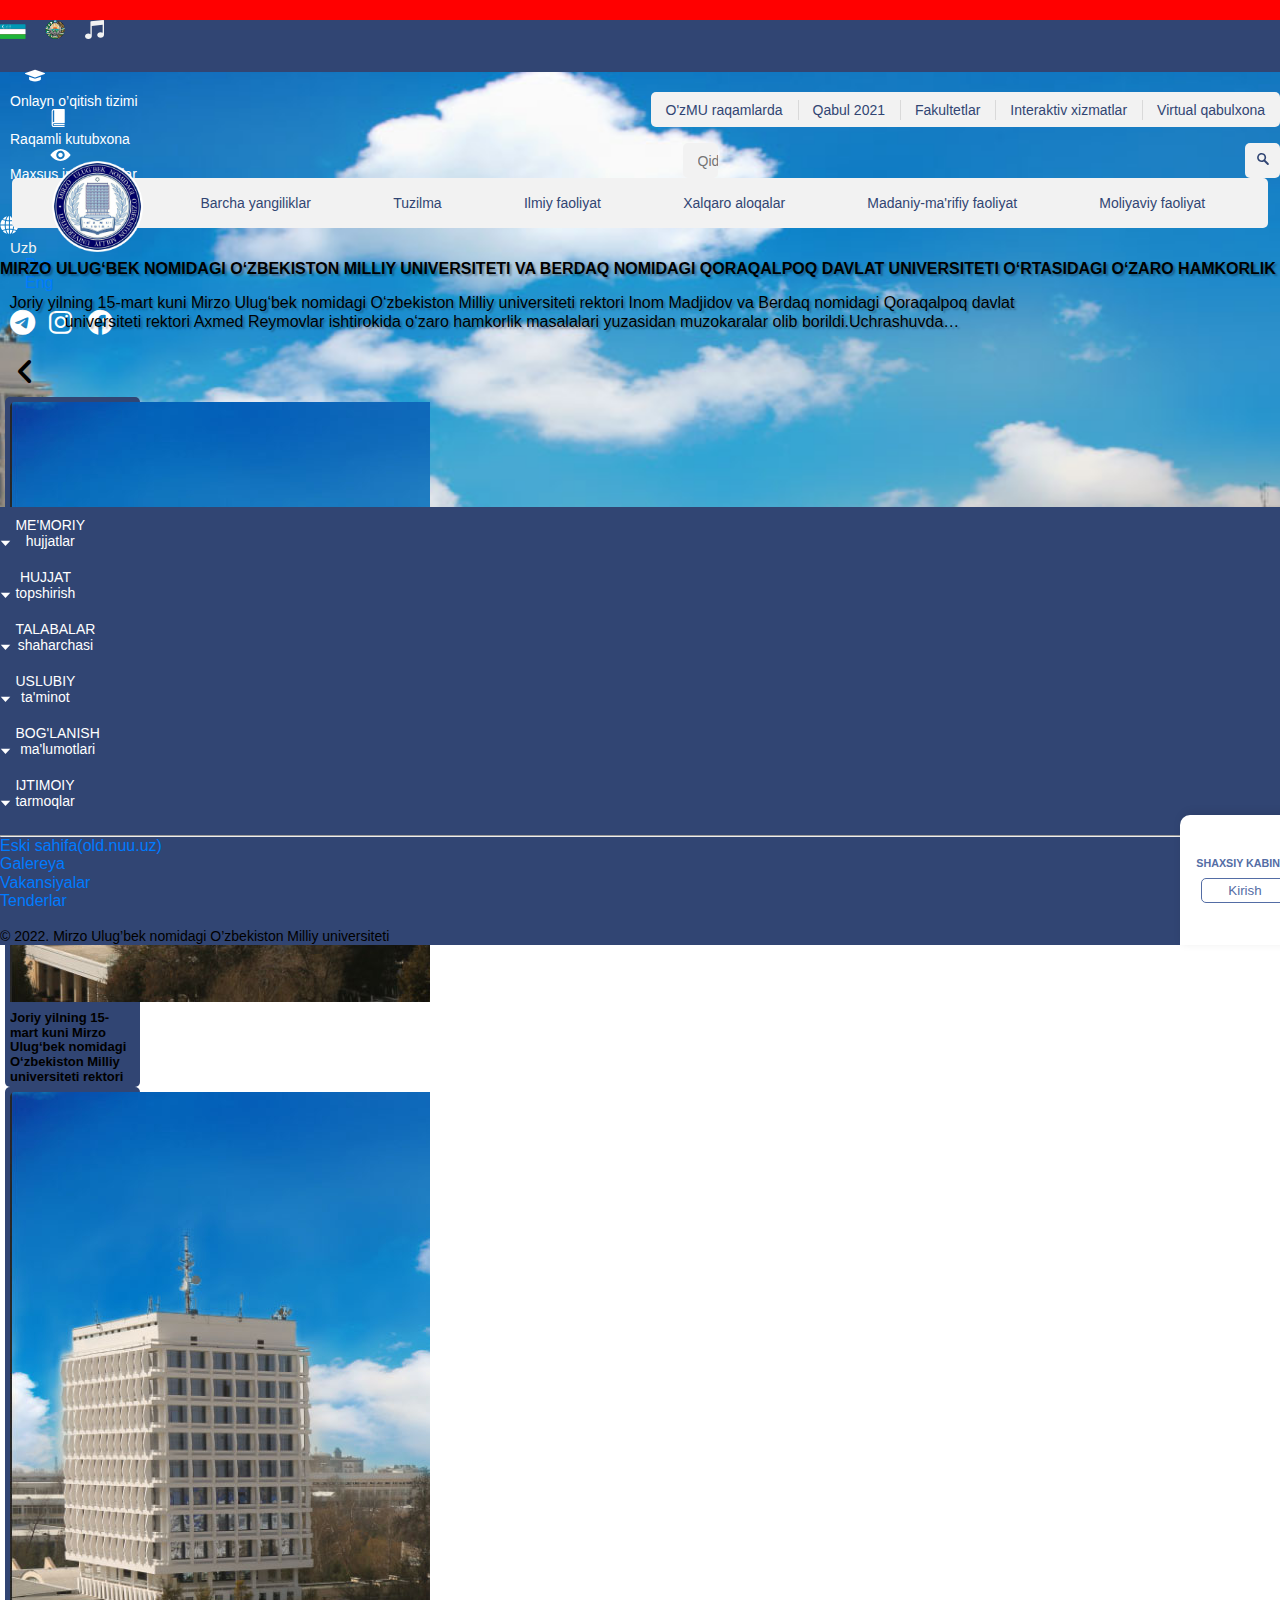
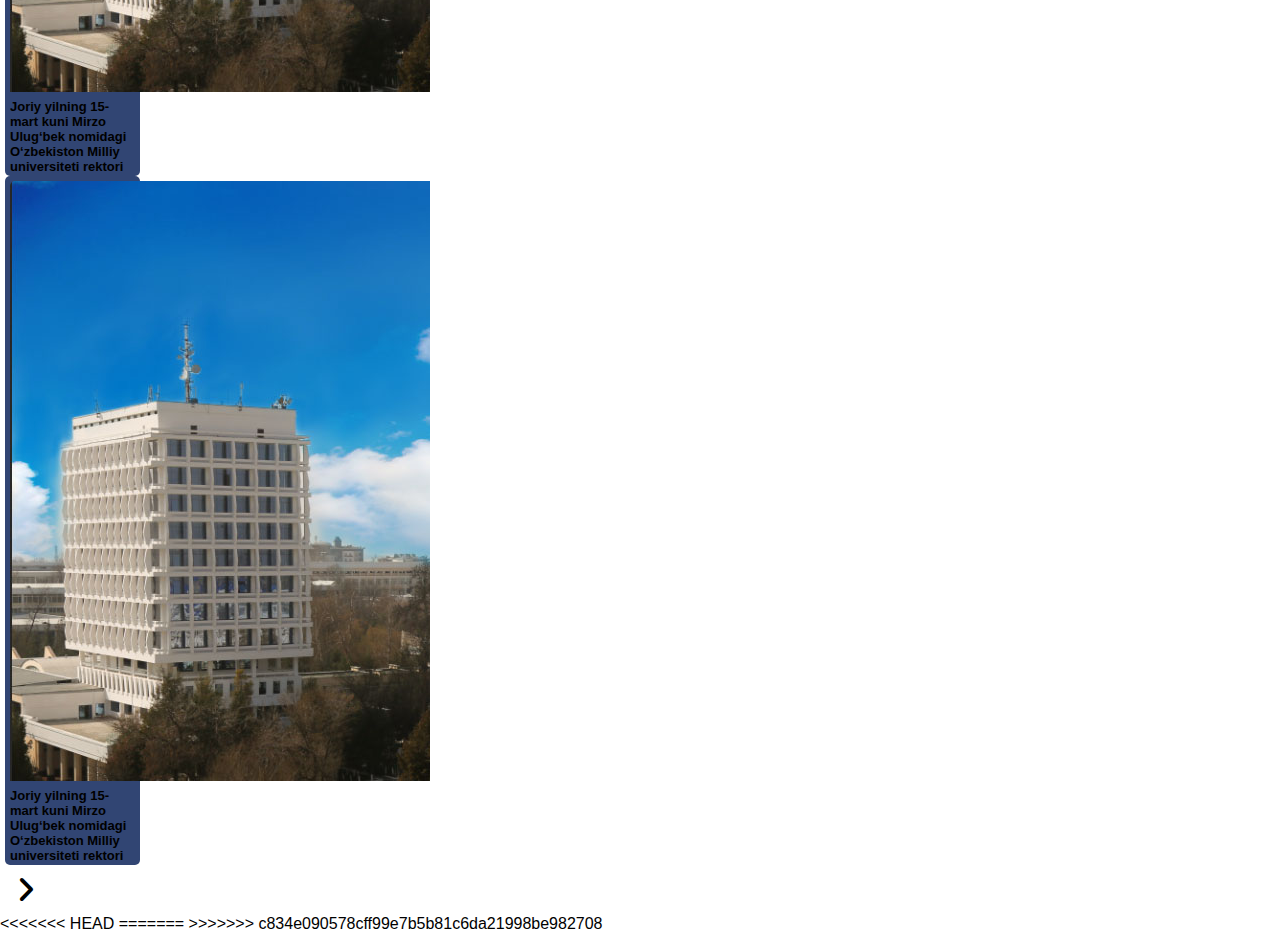
==== commit b534966e: "header responsivda o`zgarish" ====
--- a/index.html
+++ b/index.html
@@ -168,11 +168,9 @@
             <h4 class="banner-h4 text-center text-light ">MIRZO ULUG‘BEK NOMIDAGI O‘ZBEKISTON MILLIY UNIVERSITETI VA BERDAQ NOMIDAGI QORAQALPOQ DAVLAT UNIVERSITETI O‘RTASIDAGI O‘ZARO HAMKORLIK</h4>
             <p class="banner-p text-center text-light">Joriy yilning 15-mart kuni Mirzo Ulug‘bek nomidagi O‘zbekiston Milliy universiteti rektori Inom Madjidov va Berdaq nomidagi Qoraqalpoq davlat universiteti rektori Axmed Reymovlar ishtirokida o‘zaro hamkorlik masalalari yuzasidan muzokaralar olib borildi.Uchrashuvda…</p>
             <div class="carousel d-flex align-items-center justify-content-between">
-              <button class="prev__btn">
-                <i class="text-light fa-solid fa-angle-left"></i>
-              </button>
+              <button class="prev__btn"><i class="text-light fa-solid fa-angle-left"></i></button>
               <div class="banner__carousel">
-                <div class="banner__carousel-wrapper d-flex justify-content-start align-items-center">
+                <div class="banner__carousel-wrapper d-flex justify-content-around align-items-center">
                   <div class="carousel-wrapper-item">
                     <div class="carousel__item-head">
                       <img class="w-100" src="./img/univer.jpg" alt="">
@@ -203,34 +201,13 @@
                       </h6>
                     </div>
                   </div>
-                  <div class="carousel-wrapper-item">
-                    <div class="carousel__item-head">
-                      <img class="w-100" src="./img/univer.jpg" alt="">
-                    </div>
-                    <div class="carousel__item-body">
-                      <h6 class="text-light">
-                        Joriy yilning 15-mart kuni Mirzo Ulug‘bek nomidagi O‘zbekiston Milliy universiteti rektori Inom Madjidov va Berdaq nomidagi Qoraqalpoq davlat universiteti rektori Axmed Reymovlar ishtirokida o‘zaro hamkorlik masalalari yuzasidan muzokaralar olib borildi.Uchrashuvda…
-                      </h6>
-                    </div>
-                  </div>
-                  <div class="carousel-wrapper-item">
-                    <div class="carousel__item-head">
-                      <img class="w-100" src="./img/univer.jpg" alt="">
-                    </div>
-                    <div class="carousel__item-body">
-                      <h6 class="text-light">
-                        Joriy yilning 15-mart kuni Mirzo Ulug‘bek nomidagi O‘zbekiston Milliy universiteti rektori Inom Madjidov va Berdaq nomidagi Qoraqalpoq davlat universiteti rektori Axmed Reymovlar ishtirokida o‘zaro hamkorlik masalalari yuzasidan muzokaralar olib borildi.Uchrashuvda…
-                      </h6>
-                    </div>
-                  </div>
                 </div>
               </div>
-              <button class="next__btn">
-                <i class="text-light fa-solid fa-angle-right"></i>
-              </button>
+              <button class="next__btn"><i class="text-light fa-solid fa-angle-right"></i></button>
             </div>
           </div>
         </div>
+  <!--================================= SITE NAVBAR ================================ / -->
 </main>
   
   <!-- ================================== MAIN ====================================  /--> 
@@ -409,7 +386,11 @@
 </div>
   <!-- Script -->
  
+<<<<<<< HEAD
   <script src="js/app.js"></script> 
   <script src="https://cdn.jsdelivr.net/npm/bootstrap@5.1.3/dist/js/bootstrap.bundle.min.js" integrity="sha384-ka7Sk0Gln4gmtz2MlQnikT1wXgYsOg+OMhuP+IlRH9sENBO0LRn5q+8nbTov4+1p" crossorigin="anonymous"></script> 
+=======
+  <script src="js/app.js"></script>  
+>>>>>>> c834e090578cff99e7b5b81c6da21998be982708
 </body>
 </html>--- a/css/style.css
+++ b/css/style.css
@@ -591,24 +591,14 @@
   margin-top: 1rem;
   text-align: center;
 }
-.banner__carousel{
+.banner__carousel-wrapper {
   max-width: 430px;
-  /* overflow-x: hidden; */
-  border: 1px solid;
-  height: 140px;
-  position: relative;
-}
-.banner__carousel-wrapper{
-  /* position: absolute; */
-  width: 100%;
-  top: 0;
-  left: 0;
-  transform: translateX(-145);
+  overflow: hidden;
 }
 .carousel-wrapper-item {
   background-color: var(--bg-site);
   padding: 5px;
-  margin-right: 10px;
+  margin: 0 5px;
   border-radius: 5px;
   width: 135px;
 }
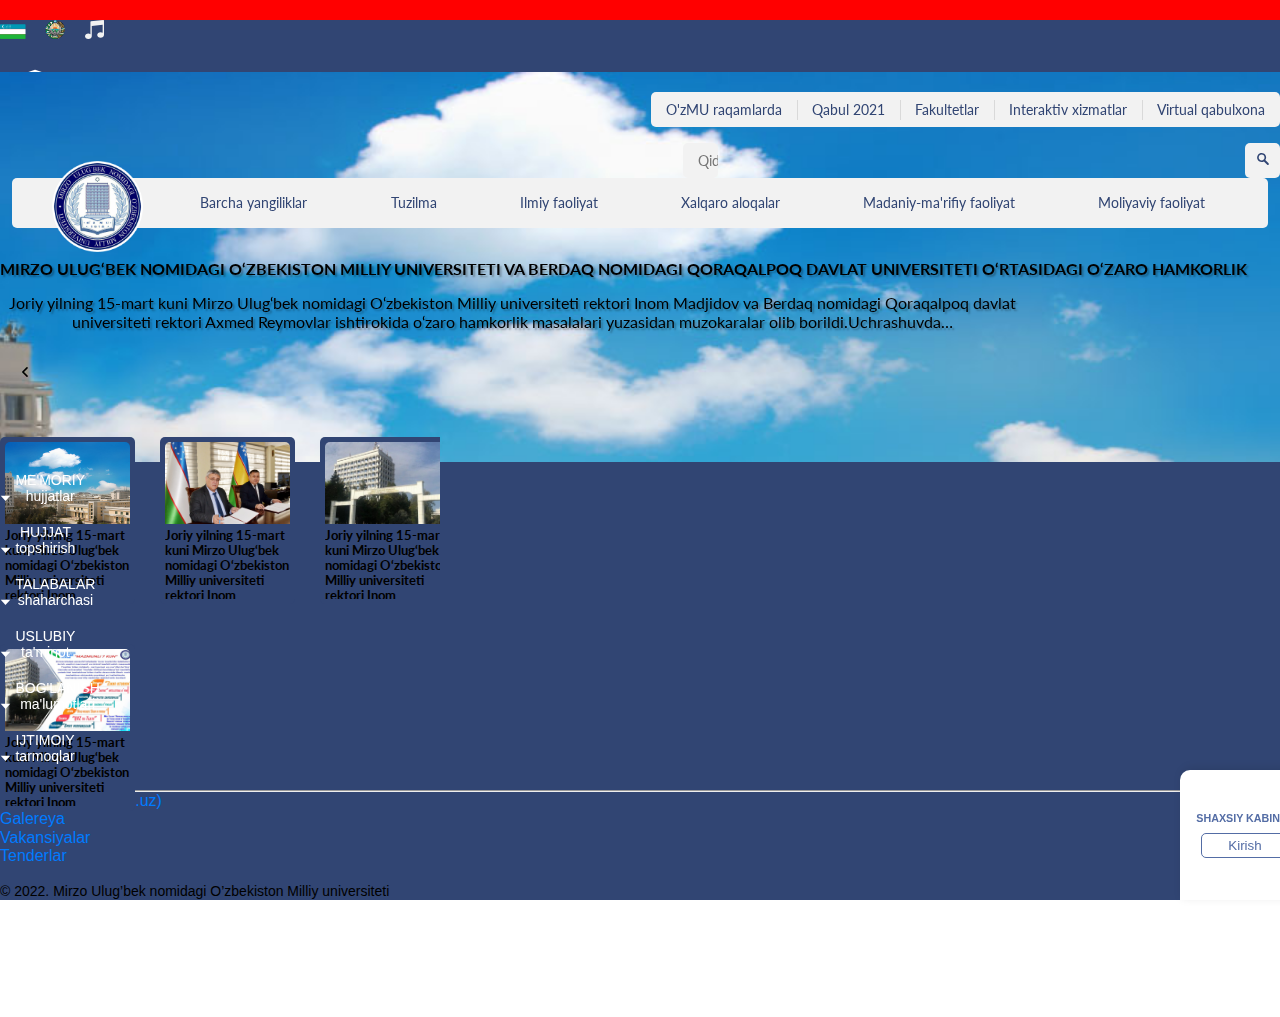
==== commit 5b293770: "umar oxirgisi" ====
--- a/index.html
+++ b/index.html
@@ -1,137 +1,163 @@
-
 <!DOCTYPE html>
 <html lang="en">
+
 <head>
   <meta charset="UTF-8">
   <meta http-equiv="X-UA-Compatible" content="IE=edge">
   <meta name="viewport" content="width=device-width, initial-scale=1.0">
+  <!-- favicon start -->
+  <link rel="apple-touch-icon" sizes="180x180" href="https://nuu.uz/wp-content/themes/nuutheme/assets/images/favicon/apple-touch-icon.png">
+	<link rel="icon" type="image/png" sizes="32x32" href="https://nuu.uz/wp-content/themes/nuutheme/assets/images/favicon/favicon-32x32.png">
+	<link rel="icon" type="image/png" sizes="16x16" href="https://nuu.uz/wp-content/themes/nuutheme/assets/images/favicon/favicon-16x16.png">
+	<link rel="manifest" href="https://nuu.uz/wp-content/themes/nuutheme/assets/images/favicon/site.webmanifest">
+	<link rel="mask-icon" href="https://nuu.uz/wp-content/themes/nuutheme/assets/images/favicon/safari-pinned-tab.svg" color="#314573">
+	<link rel="shortcut icon" href="https://nuu.uz/wp-content/themes/nuutheme/assets/images/favicon/favicon.ico">
+	<meta name="msapplication-TileColor" content="#314573">
+	<meta name="theme-color" content="#314573">
+  <!-- favicon end -->
+  <!-- fonts start -->
+  <link rel="preconnect" href="https://fonts.gstatic.com">
+	<link href="https://fonts.googleapis.com/css2?family=Lato:wght@400;700&family=Open+Sans+Condensed:wght@700&display=swap" rel="stylesheet">
+  <!-- fonts end -->
   <title>O`zbekiston milliy universiteti</title>
-  <link rel="icon" type="image/png" sizes="32x32" href="https://nuu.uz/wp-content/themes/nuutheme/assets/images/favicon/favicon-32x32.png">
-	<link rel="icon" type="image/png" sizes="16x16" href="https://nuu.uz/wp-content/themes/nuutheme/assets/images/favicon/favicon-16x16.png">
-  <link rel="stylesheet" href="https://cdnjs.cloudflare.com/ajax/libs/font-awesome/6.0.0/css/all.min.css" integrity="sha512-9usAa10IRO0HhonpyAIVpjrylPvoDwiPUiKdWk5t3PyolY1cOd4DSE0Ga+ri4AuTroPR5aQvXU9xC6qOPnzFeg==" crossorigin="anonymous" referrerpolicy="no-referrer" />
-  <link href="https://cdn.jsdelivr.net/npm/bootstrap@5.1.3/dist/css/bootstrap.min.css" rel="stylesheet" integrity="sha384-1BmE4kWBq78iYhFldvKuhfTAU6auU8tT94WrHftjDbrCEXSU1oBoqyl2QvZ6jIW3" crossorigin="anonymous">
+  <link rel="icon" type="image/png" sizes="32x32"
+    href="https://nuu.uz/wp-content/themes/nuutheme/assets/images/favicon/favicon-32x32.png">
+  <link rel="icon" type="image/png" sizes="16x16"
+    href="https://nuu.uz/wp-content/themes/nuutheme/assets/images/favicon/favicon-16x16.png">
+  <link rel="stylesheet" href="https://cdnjs.cloudflare.com/ajax/libs/font-awesome/6.0.0/css/all.min.css"
+    integrity="sha512-9usAa10IRO0HhonpyAIVpjrylPvoDwiPUiKdWk5t3PyolY1cOd4DSE0Ga+ri4AuTroPR5aQvXU9xC6qOPnzFeg=="
+    crossorigin="anonymous" referrerpolicy="no-referrer" />
+  <link href="https://cdn.jsdelivr.net/npm/bootstrap@5.1.3/dist/css/bootstrap.min.css" rel="stylesheet"
+    integrity="sha384-1BmE4kWBq78iYhFldvKuhfTAU6auU8tT94WrHftjDbrCEXSU1oBoqyl2QvZ6jIW3" crossorigin="anonymous">
   <!-- custom style -->
+  <link rel="stylesheet" href="css/owl.carousel.min.css">
+  <link rel="stylesheet" href="css/owl.theme.default.min.css">
+  <link rel="stylesheet" href="css/footer.css">
+  <link rel="stylesheet" href="css/modal.css">
+  <link rel="stylesheet" href="css/responsiv.css">
+  <link rel="stylesheet" href="css/slider.css">
   <link rel="stylesheet" href="css/style.css">
   <!-- reset style -->
   <link rel="stylesheet" href="css/reset.css">
 </head>
+
 <body>
+  
   <!-- Header section -->
   <header>
     <div class="test">
-     <div class="marquee">
-       <span >
-         Mirzo Ulug`bek nomidagi O`zbekiston Milliy universiteti nafaqat O`zbekistonda, balki Markaziy Osiyoda birinchi va yetakchi oliy ta`lim muassasasi hisoblanadi: 15 ta fakultet, 80 ta kafedra, 16 ta qo`shma ta`lim dasturi, bitiruvchilari soni 200 000+
-     </span>
-     </div>
-    </div>
-       
-     </div>
-     <div class="container">
-       <nav class="d-flex  justify-content-between align-items-center ">
-         <div class="header-logo">
-           <a href="bayroq.html">
-             <img width="26px" height="15px" src="img/flag.png" alt="">
-           </a>
-             <a href="gerb.html">
-               <img width="20px" height="19px" src="img/arms.png" alt="">
-             </a>
-             <a href="sound.html">
-               <img src="img/sound.svg" alt="">
-             </a>
-         </div>
-         <ul class="d-flex media align-items-center justify-content-between">
-           <a href="https://hstudent.nuu.uz/dashboard/login" target="blank" class="d-flex align-items-center">
-             <img width="20px" height="20px" src="img/mortarboard.svg" alt="">
-             <p> Onlayn o’qitish tizimi</p>
-           </a>
-           <a href="http://lib.nuu.uz/" class="d-flex align-items-center" target="blank">
-             <img width="18px" height="18px" src="img/book.svg" alt="">
-             <p> Raqamli kutubxona</p>
-           </a>
-           <a href="https://nuu.uz/anthem/ " target="blank" class="d-flex align-items-center">
-             <img width="21px" height="12px" src="img/eye.svg" alt="">
-             <p> Maxsus imkoniyatlar</p>
-           </a>
-         </ul>
-         <a href="#" id="navbarDropdown" class="language d-flex align-items-center  nav-link dropdown-toggle" role="button" data-bs-toggle="dropdown" aria-expanded="false">
-           <img width="20px" height="18px" src="img/language.svg" alt="">
-           <p>Uzb</p>
-           
-         </a>
-         <ul class="dropdown-menu" aria-labelledby="navbarDropdown">
-           <li>
-             <a class="dropdown-item" href="#">Рус
-             </a>
-           </li>
-           <li>
-             <a class="dropdown-item" href="#">Eng</a>
-           </li>
-         </ul>
-         <div class="header-contact">
-           <a href="https://t.me/nuu_uz"> <i class="fab fa fa-telegram"></i></a>
-           <a href="https://www.instagram.com/nuu.uz"><i class="fab fa fa-instagram"></i></a>
-           <a href="https://www.facebook.com/1047660072095712"><i class="fab fa fa-facebook"></i></a>
-         </div>
-       </nav>
-     </div>
-   </header>  
-
-   <!-- Header responsiv -->
-   <div id="mySidenav" class="sidenav">
-  <a href="javascript:void(0)" class="closebtn" onclick="closeNav()">&times;</a>
-    <div class="sidenav-in">
-      <div class="header-logo d-flex mt-5">
-        <a href="bayroq.html">
-          <img width="26px" height="15px" src="img/flag.png" alt="">
-    
+      <div class="marquee">
+        <span>
+          Mirzo Ulug`bek nomidagi O`zbekiston Milliy universiteti nafaqat O`zbekistonda, balki Markaziy Osiyoda birinchi
+          va yetakchi oliy ta`lim muassasasi hisoblanadi: 15 ta fakultet, 80 ta kafedra, 16 ta qo`shma ta`lim dasturi,
+          bitiruvchilari soni 200 000+
+        </span>
+      </div>
+    </div>
+
+    </div>
+    <div class="container">
+      <nav class="d-flex  justify-content-between align-items-center ">
+        <div class="header-logo">
+          <a href="bayroq.html">
+            <img width="26px" height="15px" src="img/flag.png" alt="">
+          </a>
           <a href="gerb.html">
             <img width="20px" height="19px" src="img/arms.png" alt="">
           </a>
           <a href="sound.html">
             <img src="img/sound.svg" alt="">
           </a>
+        </div>
+        <ul class="d-flex media align-items-center justify-content-between">
+          <a href="https://hstudent.nuu.uz/dashboard/login" target="blank" class="d-flex align-items-center">
+            <img width="20px" height="20px" src="img/mortarboard.svg" alt="">
+            <p> Onlayn o’qitish tizimi</p>
+          </a>
+          <a href="http://lib.nuu.uz/" class="d-flex align-items-center" target="blank">
+            <img width="18px" height="18px" src="img/book.svg" alt="">
+            <p> Raqamli kutubxona</p>
+          </a>
+          <a href="https://nuu.uz/anthem/ " target="blank" class="d-flex align-items-center">
+            <img width="21px" height="12px" src="img/eye.svg" alt="">
+            <p> Maxsus imkoniyatlar</p>
+          </a>
+        </ul>
+        <a href="#" id="navbarDropdown" class="language d-flex align-items-center  nav-link dropdown-toggle"
+          role="button" data-bs-toggle="dropdown" aria-expanded="false">
+          <img width="20px" height="18px" src="img/language.svg" alt="">
+          <p>Uzb</p>
+
+        </a>
+        <ul class="dropdown-menu" aria-labelledby="navbarDropdown">
+          <li>
+            <a class="dropdown-item" href="#">Рус
+            </a>
+          </li>
+          <li>
+            <a class="dropdown-item" href="#">Eng</a>
+          </li>
+        </ul>
+        <div class="header-contact">
+          <a href="https://t.me/nuu_uz"> <i class="fab fa fa-telegram"></i></a>
+          <a href="https://www.instagram.com/nuu.uz"><i class="fab fa fa-instagram"></i></a>
+          <a href="https://www.facebook.com/1047660072095712"><i class="fab fa fa-facebook"></i></a>
+        </div>
+      </nav>
+    </div>
+  </header>
+  <div class="content">
+    <div class="section-full">
+      <div id="mySidenav" class="sidenav">
+        <a href="javascript:void(0)" class="closebtn" onclick="closeNav()">&times;</a>
+        <div class="sidenav-in">
+          <div class="header-logo d-flex mt-5">
+            <a href="bayroq.html">
+              <img width="26px" height="15px" src="img/flag.png" alt="">
+    
+              <a href="gerb.html">
+                <img width="20px" height="19px" src="img/arms.png" alt="">
+              </a>
+              <a href="sound.html">
+                <img src="img/sound.svg" alt="">
+              </a>
+          </div>
+          </a>
+          <a href="https://hstudent.nuu.uz/dashboard/login" target="blank" class="d-flex ">
+            <img class="mt-1" width="20px" height="20px" src="img/mortarboard.svg" alt="">
+            <p> Onlayn o’qitish tizimi</p>
+          </a>
+          <a href="http://lib.nuu.uz/" class="d-flex " target="blank">
+            <img class="mt-1" width="18px" height="18px" src="img/book.svg" alt="">
+            <p> Raqamli kutubxona</p>
+          </a>
+          <a href="https://nuu.uz/anthem/ " target="blank" class="d-flex ">
+            <img class="mt-2 " width="21px" height="12px" src="img/eye.svg" alt="">
+            <p> Maxsus imkoniyatlar</p>
+          </a>
+        </div>
+    
       </div>
-    </a>
-    <a href="https://hstudent.nuu.uz/dashboard/login" target="blank" class="d-flex ">
-      <img class="mt-1" width="20px" height="20px" src="img/mortarboard.svg" alt="">
-      <p > Onlayn o’qitish tizimi</p>
-    </a>
-    <a href="http://lib.nuu.uz/" class="d-flex " target="blank">
-      <img class="mt-1" width="18px" height="18px" src="img/book.svg" alt="">
-      <p> Raqamli kutubxona</p>
-    </a>
-    <a href="https://nuu.uz/anthem/ " target="blank" class="d-flex ">
-      <img class="mt-2 " width="21px" height="12px" src="img/eye.svg" alt="">
-      <p > Maxsus imkoniyatlar</p>
-    </a>
-  </div>
-  
-    </div>
-<span class="open-hide" style="font-size:30px;cursor:pointer" onclick="openNav()">&#9776; </span>
-<!-- -------------- -->
-
-
-<!-- ================================== MAIN ==================================== -->
-
-<main>
-  <!--================================= SITE NAVBAR ================================  -->
+      <span class="open-hide" style="font-size:30px;cursor:pointer" onclick="openNav()">&#9776; </span>
+      <main>
         <section class="container">
           <div class="list-menu">
             <nav class="d-flex">
               <ul class="row-ul ">
-                <li class="col-item-list">  <a href="" class="menus navbar-link">O'zMU raqamlarda</a></li>
-                <li class="col-list">  <a href="https://nuu.uz/admission/" class="menu navbar-link">Qabul 2021</a> </li>
-                <li class="col-list">  <a href="https://nuu.uz/departments/" class="menu navbar-link">Fakultetlar</a> </li>
-                <li class="col-list">  <a href="https://interaktiv.nuu.uz/" class="menu navbar-link">Interaktiv xizmatlar</a> </li>
-                <li class="col-list">  <a href="http://rm.nuu.uz/" class="menu navbar-link">Virtual qabulxona</a> </li>
+                <li class="col-item-list"> <a href="" class="menus navbar-link">O'zMU raqamlarda</a></li>
+                <li class="col-list"> <a href="https://nuu.uz/admission/" class="menu navbar-link">Qabul 2021</a> </li>
+                <li class="col-list"> <a href="https://nuu.uz/departments/" class="menu navbar-link">Fakultetlar</a> </li>
+                <li class="col-list"> <a href="https://interaktiv.nuu.uz/" class="menu navbar-link">Interaktiv xizmatlar</a>
+                </li>
+                <li class="col-list"> <a href="http://rm.nuu.uz/" class="menu navbar-link">Virtual qabulxona</a> </li>
               </ul>
               <form class="section-form position-relative" action="" method="get">
                 <input class="menu-input" type="text" name="text" placeholder="Qidiruv">
-                <button onclick="searchBtnOpen()" type="button"  class="menu-btn"><img src="./img/search.svg" width="12" height="12" alt="Seatch"></button>
-              </form> 
+                <button onclick="searchBtnOpen()" type="button" class="menu-btn"><img src="./img/search.svg" width="12"
+                    height="12" alt="Seatch"></button>
+              </form>
             </nav>
-            
+    
           </div>
         </section>
         <section>
@@ -163,58 +189,113 @@
             </nav>
           </div>
         </section>
-        <div class="banner">
-          <div class="container align-items-center d-flex flex-column">
-            <h4 class="banner-h4 text-center text-light ">MIRZO ULUG‘BEK NOMIDAGI O‘ZBEKISTON MILLIY UNIVERSITETI VA BERDAQ NOMIDAGI QORAQALPOQ DAVLAT UNIVERSITETI O‘RTASIDAGI O‘ZARO HAMKORLIK</h4>
-            <p class="banner-p text-center text-light">Joriy yilning 15-mart kuni Mirzo Ulug‘bek nomidagi O‘zbekiston Milliy universiteti rektori Inom Madjidov va Berdaq nomidagi Qoraqalpoq davlat universiteti rektori Axmed Reymovlar ishtirokida o‘zaro hamkorlik masalalari yuzasidan muzokaralar olib borildi.Uchrashuvda…</p>
-            <div class="carousel d-flex align-items-center justify-content-between">
-              <button class="prev__btn"><i class="text-light fa-solid fa-angle-left"></i></button>
-              <div class="banner__carousel">
-                <div class="banner__carousel-wrapper d-flex justify-content-around align-items-center">
-                  <div class="carousel-wrapper-item">
-                    <div class="carousel__item-head">
-                      <img class="w-100" src="./img/univer.jpg" alt="">
-                    </div>
-                    <div class="carousel__item-body">
-                      <h6 class="text-light">
-                        Joriy yilning 15-mart kuni Mirzo Ulug‘bek nomidagi O‘zbekiston Milliy universiteti rektori Inom Madjidov va Berdaq nomidagi Qoraqalpoq davlat universiteti rektori Axmed Reymovlar ishtirokida o‘zaro hamkorlik masalalari yuzasidan muzokaralar olib borildi.Uchrashuvda…
-                      </h6>
-                    </div>
-                  </div>
-                  <div class="carousel-wrapper-item">
-                    <div class="carousel__item-head">
-                      <img class="w-100" src="./img/univer.jpg" alt="">
-                    </div>
-                    <div class="carousel__item-body">
-                      <h6 class="text-light">
-                        Joriy yilning 15-mart kuni Mirzo Ulug‘bek nomidagi O‘zbekiston Milliy universiteti rektori Inom Madjidov va Berdaq nomidagi Qoraqalpoq davlat universiteti rektori Axmed Reymovlar ishtirokida o‘zaro hamkorlik masalalari yuzasidan muzokaralar olib borildi.Uchrashuvda…
-                      </h6>
-                    </div>
-                  </div>
-                  <div class="carousel-wrapper-item">
-                    <div class="carousel__item-head">
-                      <img class="w-100" src="./img/univer.jpg" alt="">
-                    </div>
-                    <div class="carousel__item-body">
-                      <h6 class="text-light">
-                        Joriy yilning 15-mart kuni Mirzo Ulug‘bek nomidagi O‘zbekiston Milliy universiteti rektori Inom Madjidov va Berdaq nomidagi Qoraqalpoq davlat universiteti rektori Axmed Reymovlar ishtirokida o‘zaro hamkorlik masalalari yuzasidan muzokaralar olib borildi.Uchrashuvda…
-                      </h6>
-                    </div>
+        <div class="container">
+          <div class="banner-text">
+            <h4 class="banner-h4 text-center text-light ">MIRZO ULUG‘BEK NOMIDAGI O‘ZBEKISTON MILLIY UNIVERSITETI VA BERDAQ
+              NOMIDAGI QORAQALPOQ DAVLAT UNIVERSITETI O‘RTASIDAGI O‘ZARO HAMKORLIK</h4>
+            <p class="banner-p text-center m-auto text-light">Joriy yilning 15-mart kuni Mirzo Ulug‘bek nomidagi O‘zbekiston Milliy
+              universiteti rektori Inom Madjidov va Berdaq nomidagi Qoraqalpoq davlat universiteti rektori Axmed Reymovlar
+              ishtirokida o‘zaro hamkorlik masalalari yuzasidan muzokaralar olib borildi.Uchrashuvda…</p>
+          </div>
+          <div class="banner m-auto">
+            <button onclick="prevBanner()" class="prev__btn">
+              <i class="text-light fa-solid fa-angle-left"></i>
+            </button>
+            <div class="owl-carousel d-flex">
+              <div>
+                <div class="carousel-wrapper-item">
+                  <div class="carousel__item-head">
+                    <img class="w-100" src="./img/univer.jpg" alt="">
+                  </div>
+                  <div class="carousel__item-body">
+                    <h6 class="text-light">
+                      Joriy yilning 15-mart kuni Mirzo Ulug‘bek nomidagi O‘zbekiston Milliy universiteti rektori Inom Madjidov
+                      va Berdaq nomidagi Qoraqalpoq davlat universiteti rektori Axmed Reymovlar ishtirokida o‘zaro hamkorlik
+                      masalalari yuzasidan muzokaralar olib borildi.Uchrashuvda…
+                    </h6>
                   </div>
                 </div>
               </div>
-              <button class="next__btn"><i class="text-light fa-solid fa-angle-right"></i></button>
+              <div>
+                <div class="carousel-wrapper-item">
+                  <div class="carousel__item-head">
+                    <img class="w-100" src="./img/berdaq1.jpg" alt="">
+                  </div>
+                  <div class="carousel__item-body">
+                    <h6 class="text-light">
+                      Joriy yilning 15-mart kuni Mirzo Ulug‘bek nomidagi O‘zbekiston Milliy universiteti rektori Inom Madjidov
+                      va Berdaq nomidagi Qoraqalpoq davlat universiteti rektori Axmed Reymovlar ishtirokida o‘zaro hamkorlik
+                      masalalari yuzasidan muzokaralar olib borildi.Uchrashuvda…
+                    </h6>
+                  </div>
+                </div>
+              </div>
+              <div>
+                <div class="carousel-wrapper-item">
+                  <div class="carousel__item-head">
+                    <img class="w-100" src="./img/munosabat.jpg" alt="">
+                  </div>
+                  <div class="carousel__item-body">
+                    <h6 class="text-light">
+                      Joriy yilning 15-mart kuni Mirzo Ulug‘bek nomidagi O‘zbekiston Milliy universiteti rektori Inom Madjidov
+                      va Berdaq nomidagi Qoraqalpoq davlat universiteti rektori Axmed Reymovlar ishtirokida o‘zaro hamkorlik
+                      masalalari yuzasidan muzokaralar olib borildi.Uchrashuvda…
+                    </h6>
+                  </div>
+                </div>
+              </div>
+              <div>
+                <div class="carousel-wrapper-item">
+                  <div class="carousel__item-head">
+                    <img class="w-100" src="./img/munosabat.jpg" alt="">
+                  </div>
+                  <div class="carousel__item-body">
+                    <h6 class="text-light">
+                      Joriy yilning 15-mart kuni Mirzo Ulug‘bek nomidagi O‘zbekiston Milliy universiteti rektori Inom Madjidov
+                      va Berdaq nomidagi Qoraqalpoq davlat universiteti rektori Axmed Reymovlar ishtirokida o‘zaro hamkorlik
+                      masalalari yuzasidan muzokaralar olib borildi.Uchrashuvda…
+                    </h6>
+                  </div>
+                </div>
+              </div>
+              <div>
+                <div class="carousel-wrapper-item">
+                  <div class="carousel__item-head">
+                    <img class="w-100" src="./img/mazmunli.jpg" alt="">
+                  </div>
+                  <div class="carousel__item-body">
+                    <h6 class="text-light">
+                      Joriy yilning 15-mart kuni Mirzo Ulug‘bek nomidagi O‘zbekiston Milliy universiteti rektori Inom Madjidov
+                      va Berdaq nomidagi Qoraqalpoq davlat universiteti rektori Axmed Reymovlar ishtirokida o‘zaro hamkorlik
+                      masalalari yuzasidan muzokaralar olib borildi.Uchrashuvda…
+                    </h6>
+                  </div>
+                </div>
+              </div>
             </div>
-          </div>
-        </div>
-  <!--================================= SITE NAVBAR ================================ / -->
-</main>
-  
-  <!-- ================================== MAIN ====================================  /--> 
-    
+            <button onclick="nextBanner()" class="next__btn">
+              <i class="text-light fa-solid fa-angle-right"></i>
+            </button>
+          </div>
+        </div>
+      </main>
+    </div>
+  </div>
+      <!-- <div class="container align-items-center d-flex flex-column">
+              
+              <div class="carousel d-flex align-items-center justify-content-between">
+                <button onclick="prevBanner()" class="prev__btn">
+                  <i class="text-light fa-solid fa-angle-left"></i>
+                </button>
+                
+                <button onclick="nextBanner()" class="next__btn">
+                  <i class="text-light fa-solid fa-angle-right"></i>
+                </button>
+              </div>
+            </div> -->
   <!-- Footer -->
   <footer class="footer w-100 ">
-    <div class="container"> 
+    <div class="container">
       <div class="footer__head">
         <ul class="footer__head-ul row justify-content-around">
           <li class="footer__head-li col-xl-2 col-lg-6 col-md-12 col-12">
@@ -230,7 +311,7 @@
             <img src="./img/arrow.svg" alt="">
             <button onclick="footCenter()" class="footer__head-btn text-start">HUJJAT <br>topshirish</br></button>
             <ul class=" flex-column footer__center">
-              <li >
+              <li>
                 <a class="footer__head-link " href="#">Bakalavriat</a>
               </li>
               <li>
@@ -251,7 +332,7 @@
             <img src="./img/arrow.svg" alt="">
             <button onclick="footCenter()" class="footer__head-btn text-start">TALABALAR <br>shaharchasi</br></button>
             <ul class=" flex-column footer__center">
-              <li >
+              <li>
                 <a class="footer__head-link " href="#">Ijtimoiy obyektlar</a>
               </li>
               <li>
@@ -272,7 +353,7 @@
             <img src="./img/arrow.svg" alt="">
             <button onclick="footCenter()" class="footer__head-btn text-start">USLUBIY <br>ta'minot</br></button>
             <ul class=" flex-column footer__center">
-              <li >
+              <li>
                 <a class="footer__head-link " href="#">Bakalavriat</a>
               </li>
               <li>
@@ -296,7 +377,7 @@
             <img src="./img/arrow.svg" alt="">
             <button onclick="footCenter()" class="footer__head-btn text-start">BOG'LANISH <br>ma'lumotlari</br></button>
             <ul class=" flex-column footer__center">
-              <li >
+              <li>
                 <a class="footer__head-link " href="#">Aloqa</a>
               </li>
               <li>
@@ -360,37 +441,39 @@
         <div class="cabinet">
           <div class="cabinet__btn--group">
             <h6 class="text-center">SHAXSIY KABINET</h6>
-              <button  class="sign__btn" onclick="modalActive()">Kirish</button>
+            <button class="sign__btn" onclick="modalActive()">Kirish</button>
           </div>
         </div>
       </div>
     </div>
   </footer>
   <!-- Modal oynalar -->
-<div class="modal__cabinet ">
-  <div class="modal__cabinet--win">
-    <span onclick="modalClose()" class="close__modal"><i class="fa-solid fa-xmark"></i></span>
-    <h4>SHAXSIY KABINETGA KIRISH</h4>
-    <p class="text-center">Shahsiy kabinet faqat universitet hodimlari ishlatishi uchun mo'ljallangan!</p>
-    <form action="" class="cabinet__form w-100">
-      <input class="cabinet__btn" type="email" placeholder="Email">
-      <input class="cabinet__btn" type="password" placeholder="Password">
-      <input  class="cabinet__btn--submit" type="button" value="Kirish">
-    </form>
-    <h6>Parolingiz esdan chiqdimi?</h6>
-    <a href="https://nuu.uz/wp-login.php?action=lostpassword">Parolni tiklash</a>
+  <div class="modal__cabinet ">
+    <div class="modal__cabinet--win">
+      <span onclick="modalClose()" class="close__modal"><i class="fa-solid fa-xmark"></i></span>
+      <h4>SHAXSIY KABINETGA KIRISH</h4>
+      <p class="text-center">Shahsiy kabinet faqat universitet hodimlari ishlatishi uchun mo'ljallangan!</p>
+      <form action="" class="cabinet__form w-100">
+        <input class="cabinet__btn" type="email" placeholder="Email">
+        <input class="cabinet__btn" type="password" placeholder="Password">
+        <input class="cabinet__btn--submit" type="button" value="Kirish">
+      </form>
+      <h6>Parolingiz esdan chiqdimi?</h6>
+      <a href="https://nuu.uz/wp-login.php?action=lostpassword">Parolni tiklash</a>
+    </div>
   </div>
-</div>
-<div class="consultat">
-  
-</div>
+  <div class="consultat">
+
+  </div>
   <!-- Script -->
- 
-<<<<<<< HEAD
-  <script src="js/app.js"></script> 
-  <script src="https://cdn.jsdelivr.net/npm/bootstrap@5.1.3/dist/js/bootstrap.bundle.min.js" integrity="sha384-ka7Sk0Gln4gmtz2MlQnikT1wXgYsOg+OMhuP+IlRH9sENBO0LRn5q+8nbTov4+1p" crossorigin="anonymous"></script> 
-=======
-  <script src="js/app.js"></script>  
->>>>>>> c834e090578cff99e7b5b81c6da21998be982708
+  <script src="https://cdnjs.cloudflare.com/ajax/libs/jquery/3.6.0/jquery.min.js"></script>
+	<script src="https://cdnjs.cloudflare.com/ajax/libs/OwlCarousel2/2.3.4/owl.carousel.min.js"></script>
+  <script src="js/app.js"></script>
+  <script src="js/slider.js"></script>
+  <script src="js/owl.carousel.min.js"></script>
+  <script src="https://cdn.jsdelivr.net/npm/bootstrap@5.1.3/dist/js/bootstrap.bundle.min.js"
+    integrity="sha384-ka7Sk0Gln4gmtz2MlQnikT1wXgYsOg+OMhuP+IlRH9sENBO0LRn5q+8nbTov4+1p"
+    crossorigin="anonymous"></script>
 </body>
-</html>+
+</html>
--- a/css/footer.css
+++ b/css/footer.css
@@ -0,0 +1,126 @@
+/* Footer */
+
+.flag-footer {
+    background-color: var(--bg-site);
+    position: absolute;
+    left: 0;
+    right: 0;
+  }
+  
+  .footer {
+    background-color: var(--bg-site);
+    position: absolute;
+    bottom: 0;
+    left: 0;
+    right: 0;
+  }
+  .footer__head {
+    position: relative;
+    z-index: 2;
+  }
+  .footer .footer__head-btn {
+    outline: none;
+    border: none;
+    color: #fff;
+    background: transparent;
+    margin-bottom: 10px;
+    font-size: 14px !important;
+  }
+  .footer__head-ul {
+    padding-right: 45px;
+  }
+  .footer__head-social li .fab {
+    color: var(--bg-site);
+  }
+  .footer__head-li {
+    padding-top: 10px;
+  }
+  .footer__center {
+    background: #fff;
+    border: 1px solid #fff;
+    border-radius: 5px;
+    padding: 20px 0px;
+    display: none;
+    transition: 1s all ease-in;
+  }
+  .footer__center.active {
+    display: block;
+  }
+  .back-white {
+    background-color: #fff;
+    width: 100%;
+    height: 202px;
+    top: 64px;
+    z-index: 1;
+    position: absolute;
+    display: none;
+    transition: 0.5s all;
+  }
+  .back-white.active {
+    display: block;
+  }
+  .footer__head-link {
+    color: var(--bg-site) !important;
+    padding: 0 5px;
+    line-height: 20px !important;
+    font-size: 14px;
+  }
+  .footer__head-link:hover {
+    color: #314573;
+  }
+  .footer__end {
+    background-color: var(--bg-site);
+  }
+  .footer__end hr {
+    color: #fff;
+  }
+  .footer__end .navbar-link {
+    font-size: 14px;
+    border-right: 1px solid #fff;
+  }
+  .footer__end span {
+    font-size: 14px;
+  }
+  .cabinet {
+    width: 130px;
+    height: 130px;
+    background-color: #fff;
+    position: absolute;
+    bottom: 0;
+    right: -30px;
+    border-radius: 10px 10px 0 0;
+    -webkit-box-shadow: 2px -2px 10px rgba(0, 0, 0, 0.1);
+    box-shadow: 2px -2px 10px rgba(0, 0, 0, 0.1);
+    z-index: 3;
+    display: flex;
+    flex-direction: column;
+    justify-content: center;
+    align-items: center;
+  }
+  .cabinet__btn--group {
+    display: flex;
+    flex-direction: column;
+    justify-content: center;
+    align-items: center;
+  }
+  .cabinet__btn--group h6 {
+    color: var(--text-color);
+  }
+  .sign__btn {
+    border: 1px solid var(--text-color);
+    border-radius: 5px;
+    outline: none;
+    color: var(--text-color);
+    padding: 4px 26px;
+    background-color: #fff;
+    transition: 0.6s ease all;
+  }
+  .sign__btn:hover {
+    background-color: var(--text-color);
+    color: #fff;
+  }
+  .footer__end hr {
+    margin: 0 !important;
+    padding: 0 !important;
+  }
+  --- a/css/modal.css
+++ b/css/modal.css
@@ -0,0 +1,84 @@
+/* modal oynalar */
+.modal__cabinet {
+    position: fixed;
+    left: 0;
+    top: 0;
+    width: 100%;
+    height: 100vh;
+    background: rgba(0, 0, 0, 0.5);
+    z-index: 999;
+    display: none;
+  }
+  .modal__cabinet.active {
+    display: block;
+    transition: all 0.6s ease;
+  }
+  .modal__cabinet--win {
+    position: absolute;
+    left: 50%;
+    top: 50%;
+    transform: translate(-50%, -50%);
+    width: 500px;
+    /* height: 400px; */
+    border-radius: 10px;
+    background-color: #fff;
+    padding: 20px;
+  }
+  .close__modal {
+    position: absolute;
+    right: 30px;
+    top: 20px;
+    color: rgba(51, 51, 51, 0.384);
+    font-size: 30px;
+    cursor: pointer;
+  }
+  .modal__cabinet--win,
+  .cabinet__form {
+    display: flex;
+    flex-direction: column;
+    align-items: center;
+  }
+  .modal__cabinet--win h4 {
+    color: var(--bg-site);
+  }
+  .modal__cabinet--win p {
+    color: var(--text-color);
+    font-weight: 400;
+    margin-top: 1rem;
+  }
+  .cabinet__btn {
+    min-height: 47px;
+    padding: 13px 18px 14px;
+    border: 1px solid #828282;
+    border-radius: 5px;
+    box-shadow: none;
+    background: none;
+    outline: none;
+    width: 90%;
+    margin-bottom: 1rem;
+  }
+  .cabinet__btn--submit {
+    background-color: var(--bg-site);
+    cursor: pointer;
+    border-radius: 5px;
+    width: 90%;
+    border: none;
+    outline: none;
+    padding: 10px 18px 10px;
+    color: #fff;
+    margin-top: 0.9rem;
+    border: 1px solid var(--bg-site);
+    transition: all 0.4s ease-out;
+  }
+  .cabinet__btn--submit:hover {
+    color: var(--bg-site);
+    background: #fff;
+  }
+  .modal__cabinet--win h6 {
+    color: rgba(0, 0, 0, 0.6);
+    font-weight: 400;
+    font-size: 14px;
+    margin-top: 1rem;
+  }
+  
+  --- a/css/responsiv.css
+++ b/css/responsiv.css
@@ -0,0 +1,27 @@
+@media (max-width: 1200px) {
+    .header-logo {
+      display: none;
+    }
+  
+    header nav ul a {
+      z-index: -10;
+    }
+    .open-hide {
+      display: unset;
+      position: relative;
+      left: 1000px;
+      bottom: 50px;
+    }
+  
+    .header-contact {
+      display: none;
+    }
+  
+    .language {
+      position: absolute;
+      left: 180px;
+      top: 25px;
+    }
+  }
+
+  --- a/css/slider.css
+++ b/css/slider.css
@@ -0,0 +1,126 @@
+/* Media  */
+.open-hide {
+    display: none;
+  }
+  .banner {
+    width: 100%;
+  }
+  .banner-h4 {
+    margin-top: 2rem;
+    text-shadow: 2px 2px 2px rgba(0, 0, 0, 0.3);
+  }
+  .banner-p {
+    width: 80%;
+    text-shadow: 2px 2px 2px rgba(0, 0, 0, 0.3);
+    margin-top: 1rem;
+    text-align: center;
+  }
+  .banner__carousel{
+    max-width: 434px;
+    overflow: hidden;
+    height: 180px;
+    border: 1px solid;
+    z-index: 3;
+    position: relative;
+    background-color: red;
+  }
+  .banner__carousel-wrapper{
+    width: 725px;
+    height: 140px;
+    top: 0;
+    z-index: 2;
+    left: 0;
+    transform: translateX(0px);
+    padding: 10px 0;
+    transition: .5s ease all;
+  }
+  .carousel-wrapper-item {
+    background-color: var(--bg-site);
+    padding: 5px;
+    margin-right: 10px;
+    border-radius: 5px;
+    width: 135px;
+    margin-top: 40px;
+  }
+  .carousel__item-head img {
+    border-radius: 5px 5px 0 0;
+    object-fit: cover;
+    height: 82px;
+  }
+  .carousel__item-body {
+    height: 71px;
+    overflow: hidden;
+    margin-top: 4px;
+  }
+  .carousel__item-body h6 {
+    font-size: 13px;
+  }
+  .prev__btn,
+  .next__btn {
+    outline: none;
+    border: none;
+    background: transparent;
+    width: 50px;
+    height: 50px;
+  }
+  .carousel i {
+    font-size: 30px;
+  }
+  
+  /* sllider */
+  .slider_main-wrapper {
+      display: block;
+  }
+  
+  .slider_main {
+      max-width: 440px;
+      margin: 0 auto
+  }
+  
+  .slider_main .owl-stage {
+      display: -webkit-box;
+      display: -ms-flexbox;
+      display: flex
+  }
+  
+  .owl-item .item__slider_main {
+      padding: 4px 4px 10px;
+      background: var(--bg-site);
+      border-radius: 5px;
+      height: 100%;
+      cursor: pointer
+  }
+  
+  .center .item__slider_main {
+      background: var(--white);
+  }
+  
+  .img__slider_main {
+      margin: 0 0 7px
+  }
+  
+  .img__slider_main img {
+      border-radius: 5px 5px 0 0
+  }
+  
+  .title__slider_main {
+      font: 700 12px/14px "Open Sans Condensed", Arial, sans-serif;
+      text-transform: uppercase;
+      color: var(--white)
+  }
+  
+  .center .title__slider_main {
+      color: var(--text-color)
+  }
+  
+  .img__content {
+      text-align: center;
+      margin: 25px 0
+  }
+  .owl-item{
+    width: 150px !important;
+  }
+  .banner{
+    max-width: 440px;
+    overflow: hidden;
+  }--- a/css/style.css
+++ b/css/style.css
@@ -10,13 +10,24 @@
   --grey: #f2f2f2;
   --white: #fff;
 }
-body {
+.section-full{
   background: url(../img/univer.jpg) no-repeat center center / cover;
   background-attachment: fixed;
   width: 100%;
   height: 105vh;
   font-family: "Lato", sans-serif;
   position: relative;
+  padding-top: 20px;
+}
+.section-full::before{
+  content: '';
+  position: fixed;
+  top: 0;
+  bottom: 0;
+  left: 0;
+  right: 0;
+  z-index: -1;
+  background: rgba(0, 0, 0, 0.5);
 }
 .marquee {
   white-space: nowrap;
@@ -220,7 +231,6 @@
 .list-menu {
   display: flex;
   position: relative;
-  margin-top: 20px;
   right: 0;
   justify-content: end;
 }
@@ -366,287 +376,3 @@
 
 /* ============= SITE NAVBAR ============== / */
 
-/* Footer */
-
-.flag-footer {
-  background-color: var(--bg-site);
-  position: absolute;
-  left: 0;
-  right: 0;
-}
-
-.footer {
-  background-color: var(--bg-site);
-  position: absolute;
-  bottom: 0;
-  left: 0;
-  right: 0;
-}
-.footer__head {
-  position: relative;
-  z-index: 2;
-}
-.footer .footer__head-btn {
-  outline: none;
-  border: none;
-  color: #fff;
-  background: transparent;
-  margin-bottom: 10px;
-  font-size: 14px !important;
-}
-.footer__head-ul {
-  padding-right: 45px;
-}
-.footer__head-social li .fab {
-  color: var(--bg-site);
-}
-.footer__head-li {
-  padding-top: 10px;
-}
-.footer__center {
-  background: #fff;
-  border: 1px solid #fff;
-  border-radius: 5px;
-  padding: 20px 0px;
-  display: none;
-  transition: 1s all ease-in;
-}
-.footer__center.active {
-  display: block;
-}
-.back-white {
-  background-color: #fff;
-  width: 100%;
-  height: 202px;
-  top: 64px;
-  z-index: 1;
-  position: absolute;
-  display: none;
-  transition: 0.5s all;
-}
-.back-white.active {
-  display: block;
-}
-.footer__head-link {
-  color: var(--bg-site) !important;
-  padding: 0 5px;
-  line-height: 20px !important;
-  font-size: 14px;
-}
-.footer__head-link:hover {
-  color: #314573;
-}
-.footer__end {
-  background-color: var(--bg-site);
-}
-.footer__end hr {
-  color: #fff;
-}
-.footer__end .navbar-link {
-  font-size: 14px;
-  border-right: 1px solid #fff;
-}
-.footer__end span {
-  font-size: 14px;
-}
-.cabinet {
-  width: 130px;
-  height: 130px;
-  background-color: #fff;
-  position: absolute;
-  bottom: 0;
-  right: -30px;
-  border-radius: 10px 10px 0 0;
-  -webkit-box-shadow: 2px -2px 10px rgba(0, 0, 0, 0.1);
-  box-shadow: 2px -2px 10px rgba(0, 0, 0, 0.1);
-  z-index: 3;
-  display: flex;
-  flex-direction: column;
-  justify-content: center;
-  align-items: center;
-}
-.cabinet__btn--group {
-  display: flex;
-  flex-direction: column;
-  justify-content: center;
-  align-items: center;
-}
-.cabinet__btn--group h6 {
-  color: var(--text-color);
-}
-.sign__btn {
-  border: 1px solid var(--text-color);
-  border-radius: 5px;
-  outline: none;
-  color: var(--text-color);
-  padding: 4px 26px;
-  background-color: #fff;
-  transition: 0.6s ease all;
-}
-.sign__btn:hover {
-  background-color: var(--text-color);
-  color: #fff;
-}
-.footer__end hr {
-  margin: 0 !important;
-  padding: 0 !important;
-}
-/* modal oynalar */
-.modal__cabinet {
-  position: fixed;
-  left: 0;
-  top: 0;
-  width: 100%;
-  height: 100vh;
-  background: rgba(0, 0, 0, 0.5);
-  z-index: 999;
-  display: none;
-}
-.modal__cabinet.active {
-  display: block;
-  transition: all 0.6s ease;
-}
-.modal__cabinet--win {
-  position: absolute;
-  left: 50%;
-  top: 50%;
-  transform: translate(-50%, -50%);
-  width: 500px;
-  /* height: 400px; */
-  border-radius: 10px;
-  background-color: #fff;
-  padding: 20px;
-}
-.close__modal {
-  position: absolute;
-  right: 30px;
-  top: 20px;
-  color: rgba(51, 51, 51, 0.384);
-  font-size: 30px;
-  cursor: pointer;
-}
-.modal__cabinet--win,
-.cabinet__form {
-  display: flex;
-  flex-direction: column;
-  align-items: center;
-}
-.modal__cabinet--win h4 {
-  color: var(--bg-site);
-}
-.modal__cabinet--win p {
-  color: var(--text-color);
-  font-weight: 400;
-  margin-top: 1rem;
-}
-.cabinet__btn {
-  min-height: 47px;
-  padding: 13px 18px 14px;
-  border: 1px solid #828282;
-  border-radius: 5px;
-  box-shadow: none;
-  background: none;
-  outline: none;
-  width: 90%;
-  margin-bottom: 1rem;
-}
-.cabinet__btn--submit {
-  background-color: var(--bg-site);
-  cursor: pointer;
-  border-radius: 5px;
-  width: 90%;
-  border: none;
-  outline: none;
-  padding: 10px 18px 10px;
-  color: #fff;
-  margin-top: 0.9rem;
-  border: 1px solid var(--bg-site);
-  transition: all 0.4s ease-out;
-}
-.cabinet__btn--submit:hover {
-  color: var(--bg-site);
-  background: #fff;
-}
-.modal__cabinet--win h6 {
-  color: rgba(0, 0, 0, 0.6);
-  font-weight: 400;
-  font-size: 14px;
-  margin-top: 1rem;
-}
-
-/* Media  */
-.open-hide {
-  display: none;
-}
-.banner {
-  width: 100%;
-}
-.banner-h4 {
-  margin-top: 2rem;
-  text-shadow: 2px 2px 2px rgba(0, 0, 0, 0.3);
-}
-.banner-p {
-  width: 80%;
-  text-shadow: 2px 2px 2px rgba(0, 0, 0, 0.3);
-  margin-top: 1rem;
-  text-align: center;
-}
-.banner__carousel-wrapper {
-  max-width: 430px;
-  overflow: hidden;
-}
-.carousel-wrapper-item {
-  background-color: var(--bg-site);
-  padding: 5px;
-  margin: 0 5px;
-  border-radius: 5px;
-  width: 135px;
-}
-.carousel__item-head img {
-  border-radius: 5px 5px 0 0;
-  object-fit: cover;
-}
-.carousel__item-body {
-  height: 71px;
-  overflow: hidden;
-  margin-top: 4px;
-}
-.carousel__item-body h6 {
-  font-size: 13px;
-}
-.prev__btn,
-.next__btn {
-  outline: none;
-  border: none;
-  background: transparent;
-  width: 50px;
-  height: 50px;
-}
-.carousel i {
-  font-size: 30px;
-}
-@media (max-width: 1200px) {
-  .header-logo {
-    display: none;
-  }
-
-  header nav ul a {
-    z-index: -10;
-  }
-  .open-hide {
-    display: unset;
-    position: relative;
-    left: 1000px;
-    bottom: 50px;
-  }
-
-  .header-contact {
-    display: none;
-  }
-
-  .language {
-    position: absolute;
-    left: 180px;
-    top: 25px;
-  }
-}
